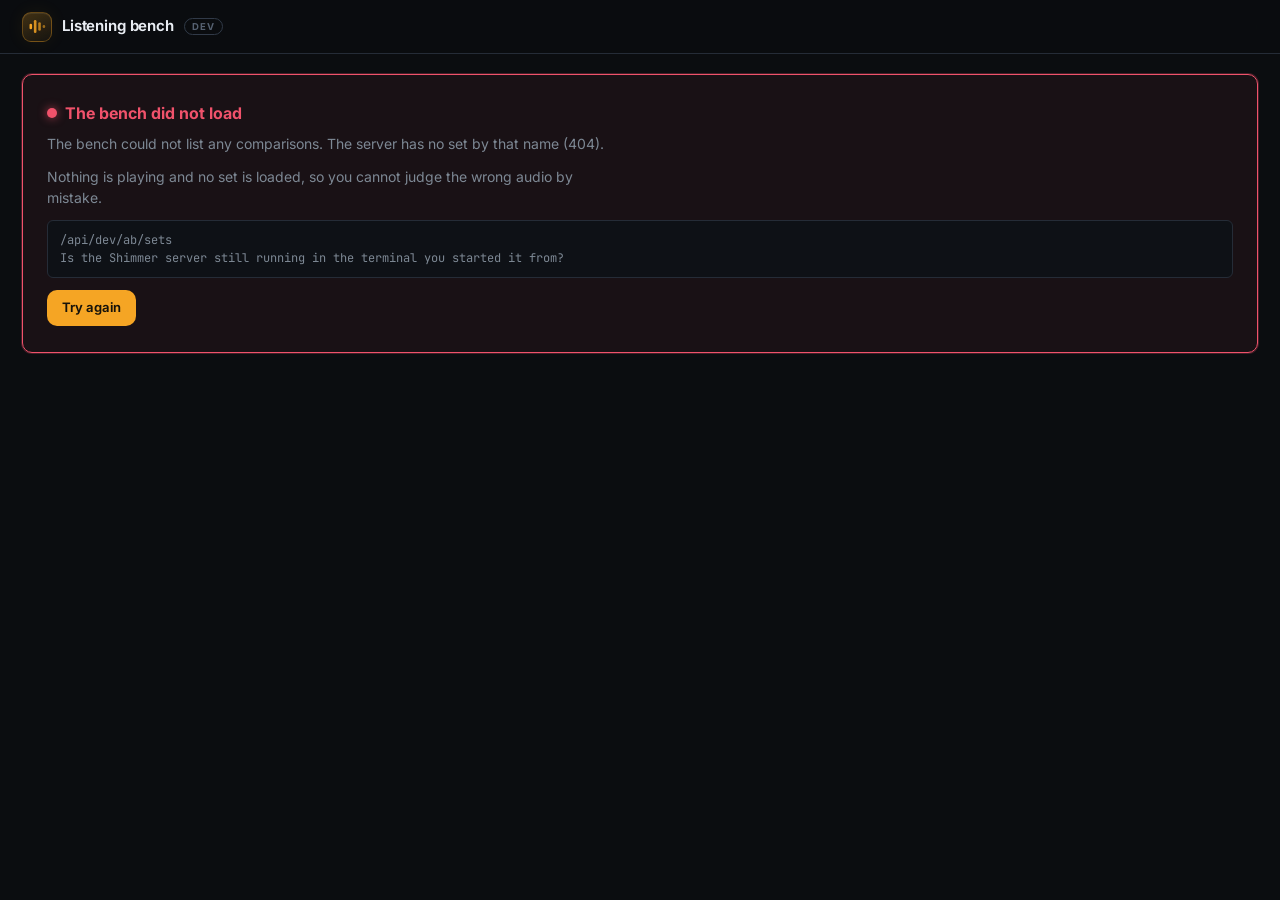
==== static/ab/index.html @ b0ce93f4 "Bench: the group count sits with the pips it counts" ====
<!doctype html>
<html lang="en">
<head>
<meta charset="utf-8">
<meta name="viewport" content="width=device-width, initial-scale=1">
<title>Listening bench · Shimmer</title>
<link rel="preconnect" href="https://fonts.googleapis.com">
<link rel="preconnect" href="https://fonts.gstatic.com" crossorigin>
<link rel="stylesheet"
  href="https://fonts.googleapis.com/css2?family=Inter:wght@400;500;600;700&family=JetBrains+Mono:wght@400;500&display=swap">
<link rel="stylesheet" href="/static/css/tokens.css">
<style>
/* The bench is one instrument, not a page of panels. You look at it rarely —
   most of the time your eyes are shut and you are pressing one key. So the
   two candidates own the screen, the live one is readable from the corner of
   your eye, and everything that is read once is folded away. */

body { background: var(--bg-0); color: var(--fg-1); font-family: var(--font-ui);
       font-size: 14px; line-height: 1.5; }
.shell { max-width: 1600px; margin: 0 auto; padding: 14px 22px 28px; }

/* Two columns from 1120 px: listen on the left, decide on the right. Below
   that width there is no room for a rail and the whole thing stacks, which
   is the layout this page had everywhere before. */
.cols { display: grid; grid-template-columns: minmax(0, 1fr); gap: var(--gap-5); }
@media (min-width: 1120px) {
  .cols { grid-template-columns: minmax(0, 1fr) 402px; gap: 30px;
          align-items: start; }
  .colB { position: sticky; top: 14px; }
}
@media (min-width: 1560px) { .cols { grid-template-columns: minmax(0, 1fr) 440px; } }
.colA, .colB { min-width: 0; }

/* In the rail each block is a surface of its own. Down the single column
   they were separated by rules, which is right when they follow each other
   and wrong when they sit side by side. */
@media (min-width: 1120px) {
  .colB > .abx, .colB > .verdict {
    margin: 0 0 var(--gap-3); padding: var(--gap-4);
    border: 1px solid var(--line); border-top: 1px solid var(--line);
    border-radius: var(--radius); background: var(--bg-1); }
  .colB > details { margin-top: 0; }
}
a { color: var(--cyan); text-decoration: none; }
a:hover { text-decoration: underline; }

/* ── header ─────────────────────────────────────────────────────── */
/* Full bleed: the shell's own padding is cancelled and re-applied inside,
   so the blurred surface reaches both edges instead of floating in a gutter. */
.top { position: sticky; top: 0; z-index: 20;
       display: flex; align-items: center; gap: var(--gap-3);
       height: 54px; margin: -14px -22px var(--gap-4); padding: 0 22px;
       background: color-mix(in srgb, var(--bg-0) 78%, transparent);
       backdrop-filter: blur(14px) saturate(1.3);
       -webkit-backdrop-filter: blur(14px) saturate(1.3);
       border-bottom: 1px solid var(--line); }

.brand { display: flex; align-items: center; gap: 10px; flex: none; }
/* Four bars at unequal heights: the thing the page is for, at 30 px. */
.glyph { display: grid; place-items: center; width: 30px; height: 30px;
         flex: none; border-radius: 9px;
         background: linear-gradient(155deg, rgba(245,165,36,.24),
                                     rgba(245,165,36,.05));
         border: 1px solid rgba(245,165,36,.32);
         box-shadow: inset 0 1px 0 rgba(255,255,255,.07),
                     0 0 18px rgba(245,165,36,.07); }
.glyph svg { display: block; fill: var(--amber); }
.name { font-size: 15px; font-weight: 650; color: var(--fg-0);
        letter-spacing: -.01em; }
/* "dev" is a label about the build, not part of the title. */
.tag { font-size: 9.5px; font-weight: 700; text-transform: uppercase;
       letter-spacing: .12em; color: var(--fg-3); border: 1px solid var(--line-2);
       border-radius: 999px; padding: 3px 7px 2px; line-height: 1; }

/* How far through the bench you are, as a bar and as the number. Counting
   thirty-six pips to answer "how much is left" is not reading. */
.prog { margin-left: auto; display: flex; align-items: center;
        gap: var(--gap-3); flex: none; }
.prog-txt { font-family: var(--font-mono); font-size: 12px; color: var(--fg-2);
            white-space: nowrap; }
.prog-track { width: 140px; height: 6px; border-radius: 999px;
              background: var(--bg-3); border: 1px solid var(--line);
              overflow: hidden; flex: none; }
.prog-track i { display: block; height: 100%; border-radius: 999px;
                background: linear-gradient(90deg, var(--success), #8ef0b0);
                transition: width .35s cubic-bezier(.4, 0, .2, 1); }
@media (max-width: 620px) { .prog-track { display: none; } }
@media (prefers-reduced-motion: reduce) { .prog-track i { transition: none; } }

/* Where you move between comparisons, directly above the comparison. In the
   header it was chrome sitting 1,100 px from the thing it changed. */
.setbar { display: flex; align-items: center; gap: var(--gap-4);
          flex-wrap: wrap; }
/* The pips and their count are one thing, so they sit together and the slack
   falls after them. Growing the pips pushed the count to the right edge,
   under the bench-wide figure in the header — a column of two numbers that
   count different things. */
.setbar .pips { flex: none; gap: 5px; }
.setbar .round-count { margin-right: auto; }

/* prev / picker / next read as one control because they do one job. Bare
   chevrons at 34 px with no border are neither a target nor a hint. */
.seg { display: flex; align-items: stretch; }
.seg > button { border-radius: 0; width: 36px; padding: 0; font-size: 16px;
                line-height: 1; }
.seg > button:first-child { border-radius: var(--radius) 0 0 var(--radius); }
.seg > button:last-child { border-radius: 0 var(--radius) var(--radius) 0; }
.seg > select { border-radius: 0; border-left-color: transparent;
                border-right-color: transparent; min-width: 236px;
                max-width: 300px; }
.seg > select:focus-visible { position: relative; z-index: 1; }
select { background: var(--bg-2); color: var(--fg-0);
         border: 1px solid var(--line-2); border-radius: var(--radius-s);
         padding: 7px 10px; font: inherit; font-size: 13px; max-width: 320px; }


/* ── buttons ────────────────────────────────────────────────────── */
button { display: inline-flex; align-items: center; justify-content: center;
         gap: 7px; padding: 7px 14px; border-radius: var(--radius);
         background: var(--bg-4); border: 1px solid var(--line-2);
         color: var(--fg-0); font: inherit; font-size: 13px; font-weight: 500;
         cursor: pointer; transition: background .12s, border-color .12s; }
button:hover:not(:disabled) { background: #232a35; border-color: #3d4756; }
button:disabled { opacity: .35; cursor: not-allowed; }
button.primary { background: var(--amber); border-color: transparent;
                 color: #17130a; font-weight: 650; }
button.primary:hover:not(:disabled) { filter: brightness(1.08);
  box-shadow: 0 0 0 1px rgba(245,165,36,.35), 0 0 18px rgba(245,165,36,.18); }
button.quiet { background: transparent; border-color: var(--line); color: var(--fg-2); }
button.quiet:hover:not(:disabled) { color: var(--fg-0); border-color: var(--line-2);
                                    background: var(--bg-2); }

/* ── the two candidates: the whole point of the screen ──────────── */
.cand { position: relative; border: 1px solid var(--line);
        background: var(--bg-2); border-radius: var(--radius);
        padding: 18px 16px 14px; text-align: center; cursor: pointer;
        transition: border-color .12s, background .12s, box-shadow .12s;
        user-select: none; }
.cand:hover { border-color: var(--line-2); }
.cand .letter { font-size: clamp(34px, 6vw, 46px); line-height: 1; font-weight: 700;
                color: var(--fg-3); font-family: var(--font-mono);
                transition: color .12s; }
.cand .state { margin-top: 10px; font-size: 11px; letter-spacing: .14em;
               text-transform: uppercase; color: var(--fg-3); font-weight: 600; }
.cand[aria-pressed="true"] { border-color: var(--amber); background: var(--amber-soft);
        box-shadow: 0 0 0 1px rgba(245,165,36,.35), 0 0 26px rgba(245,165,36,.10); }
.cand[aria-pressed="true"] .letter { color: var(--amber); }
.cand[aria-pressed="true"] .state { color: var(--amber); }

/* Swap was a full-width 56 px bar of its own. It is one control among the
   transport's controls, and the cards above it already switch versions. */
.swap { padding: 7px 16px; font-weight: 650; }
.swap kbd { opacity: .55; font-size: 11px; }

/* ── waveform ───────────────────────────────────────────────────── */
.wave { position: relative; margin-top: var(--gap-4); height: 104px;
        background: var(--bg-2); border: 1px solid var(--line);
        border-radius: var(--radius); overflow: hidden; cursor: crosshair; }
.wave canvas { position: absolute; inset: 0; width: 100%; height: 100%;
               display: block; }
.wave .dim { position: absolute; top: 0; bottom: 0; background: rgba(11,13,16,.62);
             pointer-events: none; }
.wave .head { position: absolute; top: 0; bottom: 0; width: 2px;
              background: var(--amber); pointer-events: none;
              box-shadow: 0 0 10px rgba(245,165,36,.6); }
.hint { position: absolute; left: 50%; top: 50%; transform: translate(-50%,-50%);
        color: var(--fg-1); font-size: 11.5px; pointer-events: none;
        background: rgba(11,13,16,.86); border: 1px solid var(--line-2);
        border-radius: 999px; padding: 4px 12px; white-space: nowrap; }

/* ── transport ──────────────────────────────────────────────────── */
.bar { display: flex; align-items: center; gap: var(--gap-3);
       margin-top: var(--gap-3); flex-wrap: wrap; }
.time { font-family: var(--font-mono); font-size: 12.5px; color: var(--fg-2);
        min-width: 92px; }
.spacer { margin-left: auto; }
.diff { border-color: rgba(167,139,250,.4); color: var(--purple); }
.diff[aria-pressed="true"] { background: var(--purple-soft);
        border-color: var(--purple); color: var(--purple);
        box-shadow: 0 0 0 1px rgba(167,139,250,.3); }
label.chk { display: inline-flex; align-items: center; gap: 6px;
            color: var(--fg-2); font-size: 12.5px; cursor: pointer; }

/* ── verdict, inline so you never scroll away mid-listen ────────── */
.verdict { margin-top: var(--gap-4); padding-top: var(--gap-4);
           border-top: 1px solid var(--line); }
.q { font-size: 13px; color: var(--fg-2); margin: 0 0 var(--gap-3); }
.picks { display: grid; gap: var(--gap-2);
         grid-template-columns: repeat(auto-fit, minmax(140px, 1fr)); }
.picks button { padding: 13px 8px; font-size: 13.5px; }
.picks button[aria-pressed="true"] { background: var(--success);
        border-color: transparent; color: #08130c; font-weight: 650; }
textarea { width: 100%; margin-top: var(--gap-3); background: var(--bg-2);
           color: var(--fg-0); border: 1px solid var(--line-2);
           border-radius: var(--radius-s); padding: 10px 12px; font: inherit;
           font-size: 13px; min-height: 60px; resize: vertical; }

/* ── folded away: read once, then noise ─────────────────────────── */
details { margin-top: var(--gap-4); border-top: 1px solid var(--line);
          padding-top: var(--gap-3); }
summary { cursor: pointer; color: var(--fg-2); font-size: 12.5px;
          list-style: none; padding: 3px 0; }
summary::-webkit-details-marker { display: none; }
summary::before { content: '▸ '; color: var(--fg-3); }
details[open] summary::before { content: '▾ '; }
details .body { padding: var(--gap-3) 0 var(--gap-2); color: var(--fg-2);
                font-size: 12.5px; max-width: 66ch; }
table { width: 100%; border-collapse: collapse; margin: var(--gap-2) 0; }
th, td { text-align: left; padding: 6px 8px; border-bottom: 1px solid var(--line);
         font-family: var(--font-mono); font-size: 12px; }
th { color: var(--fg-3); font-family: var(--font-ui); font-weight: 600;
     font-size: 11px; letter-spacing: .06em; text-transform: uppercase; }
kbd { font-family: var(--font-mono); background: var(--bg-3);
      border: 1px solid var(--line-2); border-bottom-width: 2px;
      border-radius: 4px; padding: 1px 6px; font-size: 11px; color: var(--fg-1); }
.ok { color: var(--success); } .warn { color: var(--amber); }
.matched { color: var(--fg-2); font-size: 12.5px; }
/* Naming the versions in a set does not break the blind — the list is
   sorted, so it says what is here and never which letter is which. Without
   it a listener can judge four arms without knowing one of them is the
   master this tool shipped yesterday. */
.roster { margin: 0 0 var(--gap-4); font-size: 12.5px; color: var(--fg-3);
          max-width: 70ch; }
.roster b { color: var(--fg-1); font-weight: 500; }
@media (max-width: 620px) { .picks { grid-template-columns: 1fr; } }
/* ── the stage: two arms or four, one rule ─────────────────────────
   auto-fit collapses the tracks it does not need, so two arms fill the
   row, four sit in a row at 860 px, and the same rule folds them to
   2 x 2 at 390 px where four cards cannot fit side by side. */
.stage { display: grid; gap: var(--gap-3);
         grid-template-columns: repeat(auto-fit, minmax(150px, 1fr)); }
.stage[data-n="3"] .cand, .stage[data-n="4"] .cand { padding: 22px 10px 16px; }
.stage[data-n="4"] .letter { font-size: clamp(30px, 4.6vw, 40px); }

/* The key that plays this card, on the card. The map used to be readable
   only inside a folded panel. */
.cand .cue { position: absolute; top: 8px; left: 8px; opacity: .75; }
.cand[aria-pressed="true"] .cue { color: var(--amber); opacity: 1;
        border-color: rgba(245,165,36,.5); background: rgba(245,165,36,.12); }
.cand:focus-visible { outline: 2px solid var(--cyan); outline-offset: 2px; }

/* One letter, always in the same place, big enough to read from the
   corner of your eye — the whole point is to keep listening. */
.live { display: flex; align-items: baseline; gap: var(--gap-3);
        margin-top: var(--gap-3); padding: 10px 14px;
        border: 1px solid rgba(245,165,36,.35); background: var(--amber-soft);
        border-radius: var(--radius); }
.live .val { font-family: var(--font-mono); font-size: 26px; line-height: 1;
             font-weight: 700; color: var(--amber); min-width: 24px; }
.live .lbl { font-size: 12px; letter-spacing: .12em; text-transform: uppercase;
             font-weight: 600; color: var(--amber); }
.live.diffmode { border-color: rgba(167,139,250,.4);
                 background: var(--purple-soft); }
.live.diffmode .val, .live.diffmode .lbl { color: var(--purple); }

button kbd { opacity: .55; font-size: 11px; }

/* ── states that are not a comparison ─────────────────────────────── */
.panel { margin-top: var(--gap-5); padding: 26px 24px;
         border: 1px solid var(--line); background: var(--bg-2);
         border-radius: var(--radius); }
.panel h2 { margin: 0 0 var(--gap-2); font-size: 16px; color: var(--fg-0); }
.panel p { margin: 0 0 var(--gap-3); max-width: 62ch; color: var(--fg-2); }
.panel code { font-family: var(--font-mono); font-size: 12.5px; color: var(--cyan); }
.cmd { display: block; margin: 0 0 var(--gap-3); padding: 12px 14px;
       background: var(--bg-1); border: 1px solid var(--line);
       border-radius: var(--radius-s); overflow-x: auto; white-space: pre; }
.acts { display: flex; gap: var(--gap-2); flex-wrap: wrap; }
.mono { font-family: var(--font-mono); color: var(--fg-1); }

/* A failed load must not be mistakable for a working one: red edge, red
   dot, and the page below it is gone rather than stale. */
.failure { border-color: var(--danger); background: rgba(240,82,107,.06);
           box-shadow: 0 0 0 1px rgba(240,82,107,.25); }
.failure h2 { color: var(--danger); }
.failhead { display: flex; align-items: center; gap: var(--gap-2);
            margin-bottom: var(--gap-2); }
.failhead h2 { margin: 0; }
.failhead .dot { flex: none; width: 10px; height: 10px; border-radius: 50%;
                 background: var(--danger);
                 box-shadow: 0 0 10px rgba(240,82,107,.7); }
.failure pre { margin: 0 0 var(--gap-3); padding: 10px 12px;
               background: var(--bg-1); border: 1px solid var(--line);
               border-radius: var(--radius-s); color: var(--fg-2);
               font-family: var(--font-mono); font-size: 12px;
               white-space: pre-wrap; word-break: break-word; }
.loading { color: var(--fg-2); }

/* ── recovered from builder 1 ─────────────────────────────── */
.round { margin: 0 0 var(--gap-4); }

.round-top { display: flex; align-items: center; gap: var(--gap-3);
             flex-wrap: wrap; }
/* Label first, then the sentence that explains it — the house rule for
   every control on every screen in this project. */
.groupline { margin: 0 0 var(--gap-3); font-size: 13px; color: var(--fg-2);
             max-width: 70ch; }
.groupline b { color: var(--fg-0); font-weight: 600; }
.groupline b::after { content: ' · '; color: var(--fg-3); font-weight: 400; }
.round-group { color: var(--fg-0); font-weight: 600; font-size: 13.5px; }
.round-what { color: var(--fg-3); font-size: 12.5px; }
.round-count { font-family: var(--font-mono); font-size: 12.5px;
               color: var(--fg-2); white-space: nowrap; }

/* One pip per set in the group: the count above says how many, these say
   which ones, and clicking is the fastest way back to a set. */
.pips { display: flex; flex-wrap: wrap; gap: 4px; flex: none; }
.pip { width: 26px; height: 26px; padding: 0; border-radius: var(--radius-s);
       font-family: var(--font-mono); font-size: 11.5px; font-weight: 500;
       background: var(--bg-2); border: 1px solid var(--line); color: var(--fg-3); }
.pip:hover:not(:disabled) { background: var(--bg-3); border-color: var(--line-2); }
.pip[data-judged="true"] { background: rgba(74,222,128,.12);
                           border-color: rgba(74,222,128,.40); color: var(--success); }
.pip[aria-current="true"] { border-color: var(--amber); color: var(--amber);
                            box-shadow: 0 0 0 1px rgba(245,165,36,.35); }

.advice { display: flex; align-items: center; gap: var(--gap-2);
          flex-wrap: wrap; margin: var(--gap-3) 0 0; font-size: 12.5px;
          color: var(--success); }
button.tiny { padding: 3px 9px; font-size: 12px; }

/* The panel lives inside the strip, so it must not inherit the page's
   "folded away at the bottom" rule. */
.round details { margin-top: var(--gap-3); border-top: 0; padding-top: 0; }
.sofar { overflow-x: auto; }          /* the table is wider than a phone */
.sofar table { min-width: 460px; }
.sofar td.lab { color: var(--fg-0); }
.sofar td.when { color: var(--fg-3); }
.sofar td.note { font-family: var(--font-ui); color: var(--fg-2); }
.sofar label.chk { margin-bottom: var(--gap-2); display: inline-flex; }

select#sets { max-width: 360px; }
@media (max-width: 620px) {
  .seg { flex: 1 1 100%; }
  .seg > select { flex: 1 1 auto; min-width: 0; max-width: none; }
  .setbar .pips { flex: 1 1 100%; }
}

/* ── recovered from builder 3 ─────────────────────────────── */
.abx { margin-top: 0; padding-top: var(--gap-4);
       border-top: 1px solid var(--line); }
.abx h2 { font-size: 14px; color: var(--fg-0); margin: 0; font-weight: 650; }
.abx h2 .abx-sub { font-family: var(--font-mono); font-size: 11px;
        color: var(--fg-3); font-weight: 500; margin-left: 8px;
        letter-spacing: .08em; }
.abx-why { color: var(--fg-2); font-size: 12.5px; margin: 4px 0 0;
           max-width: 62ch; }
.abx-head { display: flex; gap: var(--gap-4); align-items: flex-start;
            flex-wrap: wrap; }
.abx-setup { display: flex; align-items: center; gap: var(--gap-3);
             margin-left: auto; flex-wrap: wrap; }
.abx-setup select { padding: 5px 8px; font-size: 12px; }
.abx-setup input[type=number] { width: 58px; background: var(--bg-2);
        color: var(--fg-0); border: 1px solid var(--line-2);
        border-radius: var(--radius-s); padding: 5px 8px; font: inherit;
        font-size: 12px; font-family: var(--font-mono); }
.abx-vs { color: var(--fg-3); font-size: 12px; margin: 0 2px; }

.abx-prog { display: flex; align-items: center; gap: var(--gap-3);
            margin-top: var(--gap-4); flex-wrap: wrap; }
.abx-prog #abxCount { font-family: var(--font-mono); font-size: 12.5px;
                      color: var(--fg-1); min-width: 108px; }
.abx-dots { display: flex; gap: 4px; flex-wrap: wrap; margin-right: auto; }
.abx-dots i { width: 9px; height: 9px; border-radius: 50%;
              background: var(--bg-4); border: 1px solid var(--line-2);
              display: block; }
.abx-dots i.done { background: var(--fg-3); border-color: transparent; }
.abx-dots i.now { background: var(--amber); border-color: transparent;
                  box-shadow: 0 0 8px rgba(245,165,36,.5); }

/* Three ways to listen. X reads as its own thing so you never lose track
   of which one is the unknown. */
.abx-switch { display: grid; grid-template-columns: 1fr 1fr 1fr;
              gap: var(--gap-2); margin-top: var(--gap-3); }
.abx-switch button { padding: 15px 8px; font-size: 15px; font-weight: 650;
                     font-family: var(--font-mono); }
.abx-switch button kbd { margin-left: 8px; opacity: .5; font-weight: 400; }
.abx-switch button[aria-pressed="true"] { border-color: var(--amber);
        background: var(--amber-soft); color: var(--amber);
        box-shadow: 0 0 0 1px rgba(245,165,36,.35); }
.abx-switch button.isx { border-color: rgba(56,189,248,.4); color: var(--cyan); }
.abx-switch button.isx[aria-pressed="true"] { border-color: var(--cyan);
        background: rgba(56,189,248,.12); color: var(--cyan);
        box-shadow: 0 0 0 1px rgba(56,189,248,.35); }

.abx-ask { font-size: 13px; color: var(--fg-2); margin: var(--gap-4) 0 var(--gap-2); }
.abx-answer { display: grid; grid-template-columns: 1fr 1fr; gap: var(--gap-2); }
.abx-answer button { padding: 13px 8px; font-size: 13.5px; }
.abx-answer button kbd { margin-left: 8px; opacity: .5; }

.abx-score { font-family: var(--font-mono); font-size: 15px; color: var(--fg-0);
             margin: var(--gap-4) 0 6px; }
.abx-score.pass { color: var(--success); }
.abx-score.fail { color: var(--amber); }
.abx-plain { color: var(--fg-1); font-size: 13px; margin: 0 0 var(--gap-2);
             max-width: 62ch; }
.abx-seq { font-family: var(--font-mono); font-size: 11.5px; color: var(--fg-3);
           margin: 0 0 var(--gap-3); word-break: break-all; }
.abx-seq b { color: var(--success); font-weight: 500; }
.abx-seq s { color: var(--danger); text-decoration: none; }
.abx-flag { color: var(--fg-2); font-size: 12.5px; margin: var(--gap-3) 0 0;
            max-width: 62ch; border-left: 2px solid var(--amber);
            padding-left: 10px; }

@media (max-width: 620px) {
  .abx-setup { margin-left: 0; }
  .abx-switch { grid-template-columns: 1fr 1fr; }
  .abx-switch button.isx { grid-column: 1 / -1; }
  .abx-answer { grid-template-columns: 1fr; }
}
</style>
</head>
<body>
<div class="shell">

  <header class="top">
    <div class="brand">
      <span class="glyph" aria-hidden="true"><svg viewBox="0 0 20 20"
        width="19" height="19"><rect x="1.6" y="7" width="2.7" height="6"
        rx="1.35"/><rect x="6.2" y="3.2" width="2.7" height="13.6" rx="1.35"
        opacity=".85"/><rect x="10.8" y="5.6" width="2.7" height="8.8"
        rx="1.35" opacity=".7"/><rect x="15.4" y="8.4" width="2.7" height="3.2"
        rx="1.35" opacity=".55"/></svg></span>
      <span class="name">Listening bench</span>
      <span class="tag">dev</span>
    </div>
    <div class="prog" id="prog" hidden>
      <span class="prog-txt" id="benchcount"></span>
      <span class="prog-track"><i id="progfill" style="width:0"></i></span>
    </div>
  </header>
<div class="round" id="round" hidden>
    <div class="setbar">
      <div class="seg">
        <button id="prev" class="quiet" title="Previous comparison (left arrow)"
                aria-label="Previous comparison">‹</button>
        <select id="sets" aria-label="Comparison"><option>loading…</option></select>
        <button id="next" class="quiet" title="Next comparison (right arrow)"
                aria-label="Next comparison">›</button>
      </div>
      <div class="pips" id="pips"></div>
      <span class="round-count" id="roundcount"></span>
    </div>
    <p class="advice" id="advice" hidden></p>
    <details class="sofar" id="sofar">
      <summary>Round so far</summary>
      <div class="body">
        <p class="matched" id="sofarline">…</p>
        <label class="chk"><input type="checkbox" id="sofarreveal">
          show which version each pick was</label>
        <div id="sofartable"></div>
      </div>
    </details>
  </div>

<div id="empty" class="panel" hidden>
    <h2>No comparisons built yet</h2>
    <p>The bench plays two or more versions of the same 30 seconds at a
       matched level. There are none on this machine yet.</p>
    <p>Build them by running this in the Shimmer folder:</p>
    <code class="cmd">.venv\Scripts\python.exe scripts\make_bench_set.py all</code>
    <p>It writes one folder per comparison into
       <code>listening-test\ab</code> and takes a few minutes. Then reload
       this page.</p>
    <div class="acts"><button class="primary" id="emptyreload">Reload</button></div>
  </div>

  <div id="loading" class="panel loading" hidden>
    <p>Loading <span id="loadingid" class="mono"></span><span
      id="loadingsize"></span></p>
  </div>

  <div id="failure" class="panel failure" hidden>
    <div class="failhead"><span class="dot"></span>
      <h2 id="failtitle">This set did not load</h2></div>
    <p id="failwhy"></p>
    <p>Nothing is playing and no set is loaded, so you cannot judge the wrong
       audio by mistake.</p>
    <pre id="faildetail" hidden></pre>
    <div class="acts">
      <button class="primary" id="failretry">Try again</button>
      <button class="quiet" id="failskip">Next set ›</button>
    </div>
  </div>

  <main id="main" hidden>
   <div class="cols">
    <section class="colA">
    <h1 id="title" style="font-size:19px;color:var(--fg-0);margin:0 0 4px">…</h1>
    <p class="groupline" id="groupline" hidden><b id="roundgroup"></b><span
       id="roundwhat"></span></p>
    <p id="note" style="color:var(--fg-2);font-size:13px;margin:0 0 var(--gap-2);max-width:70ch"></p>
    <p id="roster" class="roster" hidden></p>

    <div class="stage" id="stage"></div>
    <div class="live" id="live" aria-live="polite">
      <span class="val" id="livearm">–</span>
      <span class="lbl" id="livewhat">nothing is playing</span>
    </div>
    <div class="wave" id="wave">
      <canvas id="cv"></canvas>
      <div class="dim" id="dimL" hidden></div>
      <div class="dim" id="dimR" hidden></div>
      <div class="head" id="head" style="left:0"></div>
      <div class="hint" id="hint">drag to loop a phrase</div>
    </div>

    <div class="bar">
      <button class="primary" id="play" style="min-width:116px">▶ Play <kbd>space</kbd></button>
      <button class="primary swap" id="swap">Swap ⇄ <kbd>S</kbd></button>
      <span class="time" id="clock">0:00 / 0:00</span>
      <button class="quiet" id="whole" hidden>Whole excerpt</button>
      <span class="spacer"></span>
      <label class="chk"><input type="checkbox" id="auto">
        <span id="autolabel">auto-swap</span></label>
      <select id="every" style="padding:5px 8px;font-size:12px">
        <option value="2">2s</option><option value="3" selected>3s</option>
        <option value="5">5s</option><option value="0">per loop</option>
      </select>
      <button class="diff" id="diffbtn" aria-pressed="false" hidden>Difference <kbd>D</kbd></button>
    </div>
    <p id="diffwhat" class="matched" style="margin:var(--gap-2) 0 0;max-width:70ch" hidden></p>
    </section>

    <aside class="colB">
<section class="abx" id="abx">
      <div class="abx-head">
        <div>
          <h2>Listening check <span class="abx-sub">ABX</span></h2>
          <p class="abx-why" id="abxWhy">X is secretly one of the two.
          Say which one it matches, several times over. Getting it right often
          enough is good evidence the two really do sound different — the
          bar is a score that guessing would match or beat at most 1 time
          in 20.
          Until then a preference is a guess.</p>
        </div>
        <div class="abx-setup" id="abxSetup">
          <label class="chk" id="abxPair" hidden>pair
            <select id="abxA"></select><span class="abx-vs">vs</span>
            <select id="abxB"></select></label>
          <label class="chk">trials <input type="number" id="abxN" min="5"
            max="50" step="1" value="12"></label>
          <button class="primary" id="abxStart">Start check</button>
        </div>
      </div>

      <div id="abxRun" hidden>
        <div class="abx-prog">
          <span id="abxCount">Trial 1 of 12</span>
          <div class="abx-dots" id="abxDots"></div>
          <button class="quiet" id="abxStop">Stop</button>
        </div>
        <div class="abx-switch" id="abxSwitch">
          <button data-listen="0" aria-pressed="false">A <kbd>1</kbd></button>
          <button data-listen="1" aria-pressed="false">B <kbd>2</kbd></button>
          <button data-listen="x" class="isx" aria-pressed="false">X <kbd>X</kbd></button>
        </div>
        <p class="abx-ask">Which one is X?</p>
        <div class="abx-answer">
          <button data-ans="0">X is A <kbd>⇧1</kbd></button>
          <button data-ans="1">X is B <kbd>⇧2</kbd></button>
        </div>
      </div>

      <div id="abxResult" hidden>
        <p class="abx-flag" id="abxRepeat" hidden></p>
        <p class="abx-score" id="abxScore"></p>
        <p class="abx-plain" id="abxPlain"></p>
        <p class="abx-seq" id="abxSeq"></p>
        <button class="quiet" id="abxAgain">Run it again</button>
      </div>

      <p class="abx-flag" id="abxFlag">No listening check yet. A preference
      saved now is recorded as a coin flip, not as evidence.</p>
    </section>

    <div class="verdict">
      <p class="q" id="q">Which sounded better?</p>
      <div class="picks" id="picks"></div>
      <textarea id="notes" placeholder="What did you hear? (optional)"></textarea>
      <div class="bar" style="margin-top:var(--gap-3)">
        <button class="primary" id="save">Save verdict</button>
        <button class="quiet" id="revealbtn">Reveal</button>
        <span id="saved" class="ok" style="font-size:12.5px"></span>
        <span class="spacer"></span>
        <span class="matched" id="answer"></span>
      </div>
    </div>

    <details>
      <summary id="fairsum">Level match</summary>
      <div class="body">
        <p id="fairblind" hidden></p>
        <table id="fair" hidden><thead><tr><th>Arm</th><th>Own loudness</th>
          <th>Gain applied</th><th>Playing at</th></tr></thead><tbody></tbody></table>
        <p>The versions are matched to the quietest of them, so none is
        turned up and none clips. The louder file usually wins an unmatched
        comparison — that is how this project got its first wrong answer.</p>
        <p id="liftnote" hidden></p>
      </div>
    </details>

    <details>
      <summary>Keys</summary>
      <div class="body" id="keysbody">
        <p><kbd>space</kbd> play · <span id="keynums"></span> · <span id="keyswap"><kbd>S</kbd> next version</span> ·
           <span id="keydiff" hidden><kbd>D</kbd> difference · </span>
           <kbd>L</kbd> loop four seconds from here ·
           <kbd>0</kbd> back to loop start ·
           <kbd>←</kbd> <kbd>→</kbd> previous / next comparison</p>
        <p style="margin-top:6px">During a listening check:
           <kbd>X</kbd> hear the unknown one, the version's own number to hear
           it, and <kbd>⇧</kbd> with that number to answer.</p>
        <p id="diffhelp" style="margin-top:10px" hidden></p>
      </div>
    </details>
    </aside>
   </div>
  </main>
</div>

<script>
const $ = id => document.getElementById(id);
const esc = s => String(s == null ? '' : s).replace(/[&<>"']/g,
  c => ({'&':'&amp;','<':'&lt;','>':'&gt;','"':'&quot;',"'":'&#39;'}[c]));
// Playback is scheduled 50 ms ahead, so pos() is briefly negative and the
// clock read -1:-1 until the start time arrived.
const fmt = s => { const t = Math.max(0, s || 0);
  return Math.floor(t/60) + ':' + String(Math.floor(t%60)).padStart(2,'0'); };

let ctx, cur = null, buffers = [], gains = [], sources = [];
let revealed = false;      // a failed reveal must not count as one
let revealedArms = null;   // the per-arm rows, once the answer key brings them
let ids = [], idx = 0, active = 0, playing = false, startedAt = 0, startOffset = 0;
let loopA = 0, loopB = 0, autoTimer = null, switches = 0, listened = 0, picked = '';


let loadGen = 0;

async function loadSet(id) {
  const gen = ++loadGen;          // only the newest load may touch the page
  beginLoad(id);
  const got = await api('set/' + encodeURIComponent(id));
  if (gen !== loadGen) return;    // a newer set was asked for; drop this one
  ctx = ctx || new (window.AudioContext || window.webkitAudioContext)();

  const files = got.arms.map(a => a.file);
  if (got.residual) files.push(got.residual.file);
  sayLoadSize(files, got.seconds, got.sr);
  const decoded = await loadBuffers(id, files);
  if (gen !== loadGen) return;    // and again after the slow part
  // Only now: everything that reads `cur` assumes a matching buffer exists.
  cur = got;
  buffers = decoded;

  endLoad();
  // The strip above already names the comparison. Repeating the round
  // prefix here gave the same group two different names on one screen.
  $('title').textContent = songOf({title: cur.title, id: cur.id});
  $('note').textContent = cur.note || '';
  const roster = Array.isArray(cur.roster) ? cur.roster : [];
  $('roster').hidden = !roster.length;
  if (roster.length) {
    $('roster').innerHTML = 'This set holds, in random order: ' +
      roster.map(r => '<b>' + esc(r) + '</b>').join(' &nbsp;·&nbsp; ');
  }
  $('diffbtn').hidden = !cur.residual;
  // "Difference" means two different things depending on the set, and calling
  // both of them the same is how a listener ends up hearing the whole song
  // and wondering what is broken.
  $('diffwhat').hidden = !cur.residual;
  $('liftnote').hidden = true;
  // Twenty of the thirty-six sets have no difference signal. Advertising the
  // key on those sets promises something that does nothing.
  $('keydiff').hidden = !cur.residual;
  // This paragraph used to state, on every set, what "Difference" is — on
  // sets that have no difference signal at all, and in flat contradiction of
  // the per-set text a few lines above it on the ones whose signal is a tone
  // change rather than a removal.
  const dh = $('diffhelp');
  dh.hidden = !cur.residual;
  if (cur.residual) {
    dh.innerHTML = '<strong class="warn">' +
      esc(cur.residual.kind_disagrees ? 'Difference'
                                      : (cur.residual.label || 'Difference')) +
      '</strong> ' + (cur.residual.kind_disagrees
        ? 'is the two versions subtracted from each other. This set cannot ' +
          'say whether that is material taken out or a change of tone, so ' +
          'treat it as a clue and judge by swapping.'
        : cur.residual.kind === 'eq'
          ? 'is the whole song through the difference between the two tone ' +
            'curves. Nothing was taken out, so judge how big the change is ' +
            'by swapping, not by how loud this sounds.'
          : 'is what one version has and the other does not. It tells you ' +
            'whether the thing taken out was noise or music. It <em>cannot' +
            '</em> tell you whether too much was taken: removed air sounds ' +
            'like <em>shhh</em> on its own and never like music, so a track ' +
            'can lose real openness while the removed part still sounds ' +
            'like nothing. Judge how much by swapping.');
  }
  $('keyswap').textContent = '';
  $('keyswap').append(Object.assign(document.createElement('kbd'), {textContent: 'S'}),
    cur.arms.length > 2 ? ' next version' : ' swap the two');
  $('keynums').textContent = cur.arms.length > 2
    ? '1…' + cur.arms.length + ' hear that version'
    : '1 or 2 hear that version';
  $('autolabel').textContent =
    cur.arms.length > 2 ? 'cycle versions every' : 'auto-swap every';
  if (cur.residual) {
    // The difference signal is not one of the matched versions: it is lifted
    // so it can be heard at all. Saying so where the matching is explained
    // stops "nothing is turned up" from reading as a claim about it too.
    $('liftnote').hidden = false;
    $('liftnote').textContent =
      'The difference signal is not one of the versions. It is quiet, so it ' +
      'is lifted ' + (cur.residual.fixed_lift_db || cur.residual.gain_db) +
      ' dB to be audible — by the same fixed amount on every set, so a bigger ' +
      'difference still sounds bigger.';
    // When the set's own check says the label does not match the signal,
    // do not put the disputed word on the control.
    $('diffbtn').innerHTML =
      esc(cur.residual.kind_disagrees ? 'Difference'
                                      : (cur.residual.label || 'Difference')) +
      ' <kbd>D</kbd>';
    // When the set's own measurement says the label does not fit the signal,
    // printing the label's explanation as well leaves three claims on screen,
    // two of them false for this signal. Say the measurement instead.
    $('diffwhat').innerHTML = esc(cur.residual.kind_disagrees
      ? 'This set cannot say which of the two this signal is. What one ' +
        'version has and the other does not, and a change of tone applied ' +
        'to everything, sound quite different — and the measurement below ' +
        'does not match the kind this set claims.'
      : (cur.residual.explain || '')) +
      ` <span style="color:var(--fg-3)">This signal is ` +
      `${Math.round(cur.residual.song_correlation * 100)}% alike to the music ` +
      `itself: something removed is hardly alike at all, a tone change is very ` +
      `alike.</span>` +
      (cur.residual.kind_disagrees
        ? ' <span class="warn">— this set is labelled wrongly; the signal ' +
          'does not match the kind it claims.</span>' : '');
  }


  picked = '';
  $('picks').innerHTML = cur.arms.map(a =>
    `<button aria-pressed="false" data-p="${a.letter}">${a.letter} was better</button>`)
    .join('') + '<button aria-pressed="false" data-p="tie">No preference</button>';
  $('picks').querySelectorAll('button').forEach(b => b.onclick = () => {
    picked = b.dataset.p;
    $('picks').querySelectorAll('button').forEach(x =>
      x.setAttribute('aria-pressed', x === b));
    sayPickCover();
  });
  $('notes').value = ''; $('saved').textContent = ''; $('answer').textContent = '';
  revealed = false; revealedArms = null;

  paintFair();

  loopA = 0; loopB = cur.seconds; switches = 0; listened = 0;
  active = 0; startOffset = 0;
  // beginLoad sets the picker optimistically, for responsiveness, but a load
  // that is later abandoned leaves it naming a set that never finished. Only
  // the load that actually reaches here may say which set you are on.
  idx = Math.max(0, ids.indexOf(id));
  if (ids.indexOf(id) >= 0) $('sets').value = id;
  renderArms(); drawWave(); paint(); abxReset();
}

/* Everything the fairness claim rests on, and nothing that says which arm is
   which. The per-arm rows are a fingerprint: the set note tells you the
   service master is the louder one, so a column of "own loudness" beside the
   letters hands over the answer. They appear once you have revealed. */
function paintFair() {
  if (!cur) return;
  // The per-arm numbers are not in the manifest any more — they arrive with
  // the answer key, and only once you have asked for it.
  const f = cur.fair || {arms: (cur.arms || []).length,
                         matched_lufs: cur.matched_lufs,
                         max_attenuation_db: 0, turned_up: 0};
  const rows = revealedArms;
  const up = f.turned_up || 0;
  $('fairsum').innerHTML = `Level match — all ${f.arms} at ` +
    `${(+f.matched_lufs).toFixed(1)} LUFS <span class="ok">✓</span>`;
  $('fair').hidden = !rows;
  $('fairblind').hidden = !!rows;
  if (rows) {
    $('fair').querySelector('tbody').innerHTML = rows.map(a =>
      `<tr><td>${esc(a.letter)}</td><td>${(+a.lufs_before).toFixed(1)}</td>` +
      `<td>${a.gain_db > 0 ? '+' : ''}${(+a.gain_db).toFixed(1)} dB</td>` +
      `<td>${(+f.matched_lufs).toFixed(1)} LUFS</td></tr>`).join('');
  } else {
    $('fairblind').innerHTML =
      `Every version plays at <b>${(+f.matched_lufs).toFixed(1)} LUFS</b>, the ` +
      `loudness of the quietest one. ` +
      (up ? `<span class="warn">${up} was turned up.</span> `
          : `None was turned up — the largest change is ` +
            `<b>${(+f.max_attenuation_db).toFixed(1)} dB</b> of attenuation. `) +
      `Which version needed which change is not shown yet: how loud a version ` +
      `started is often enough to recognise it, and this set is blind. ` +
      `Reveal shows the row for each one.`;
  }
}

/* The waveform is the only way to aim a loop at a chorus rather than at a
   number of seconds. Peaks per column from the first arm; the arms differ by
   a couple of dB, so one envelope describes both. */
function drawWave() {
  const cv = $('cv'), b = buffers[0];
  if (!b) return;                  // resizing mid-load used to throw here
  const w = cv.clientWidth || 800, h = cv.clientHeight || 92, dpr = devicePixelRatio || 1;
  cv.width = w * dpr; cv.height = h * dpr;
  const g = cv.getContext('2d'); g.scale(dpr, dpr);
  g.clearRect(0, 0, w, h);
  const data = b.getChannelData(0), step = Math.floor(data.length / w) || 1;
  // Peaks alone render a loud master as a solid block, which gives you
  // nothing to aim a loop at. Drawing the RMS body over the peak envelope
  // brings the arrangement back: choruses read as a thicker core.
  const peaks = new Float32Array(w), rms = new Float32Array(w);
  for (let x = 0; x < w; x++) {
    let pk = 0, sum = 0, n = 0;
    for (let i = x * step, e = Math.min(i + step, data.length); i < e; i += 4) {
      const v = Math.abs(data[i]);
      if (v > pk) pk = v;
      sum += v * v; n++;
    }
    peaks[x] = pk; rms[x] = n ? Math.sqrt(sum / n) : 0;
  }
  const H = h - 10;
  g.fillStyle = 'rgba(56,189,248,.22)';
  for (let x = 0; x < w; x++) {
    const bh = Math.max(1, peaks[x] * H);
    g.fillRect(x, (h - bh) / 2, 1, bh);
  }
  g.fillStyle = 'rgba(56,189,248,.85)';
  for (let x = 0; x < w; x++) {
    const bh = Math.max(1, rms[x] * H * 1.6);
    g.fillRect(x, (h - bh) / 2, 1, bh);
  }
}

function build() {
  sources.forEach(s => { try { s.stop(); } catch (e) {} });
  sources = []; gains = [];
  const t = ctx.currentTime + 0.05;
  buffers.forEach((b, i) => {
    const s = ctx.createBufferSource(), g = ctx.createGain();
    s.buffer = b; s.loop = true; s.loopStart = loopA; s.loopEnd = loopB;
    g.gain.value = (i === active) ? 1 : 0;
    s.connect(g).connect(ctx.destination);
    s.start(t, Math.min(Math.max(startOffset, loopA), loopB - 0.01));
    sources.push(s); gains.push(g);
  });
  abxAttach(t);
  startedAt = t;
}

function select(i) {
  if (i === active) return;
  // Switches made inside a listening check belong to the check, not to the
  // comparison, and counting them made the saved figure meaningless.
  if (!abxRunning()) switches++;
  active = i;
  const t = ctx ? ctx.currentTime : 0;
  gains.forEach((g, j) => {
    g.gain.cancelScheduledValues(t);
    g.gain.setValueAtTime(g.gain.value, t);
    // 15 ms: too short to hear as a fade, long enough not to click.
    g.gain.linearRampToValueAtTime(j === i ? 1 : 0, t + 0.015);
  });
  paint();
}

function play() { if (!cur || !buffers.length) return;
                  ctx.resume(); build(); playing = true;
                  $('play').innerHTML = '❚❚ Pause <kbd>space</kbd>'; }
function stop() {
  if (playing && ctx) startOffset = pos();
  sources.forEach(s => { try { s.stop(); } catch (e) {} });
  sources = []; playing = false;
  if ($('play')) $('play').innerHTML = '▶ Play <kbd>space</kbd>';
}
function pos() {
  if (!playing || !ctx) return startOffset;
  const span = Math.max(loopB - loopA, 0.01);
  const from = Math.min(Math.max(startOffset, loopA), loopB);
  return loopA + ((from - loopA) + (ctx.currentTime - startedAt)) % span;
}

function paint() {
  if (!cur) return;
  const p = pos();
  $('head').style.left = (100 * p / cur.seconds) + '%';
  $('clock').textContent = fmt(p) + ' / ' + fmt(cur.seconds);
  const looped = loopA > 0 || loopB < cur.seconds;
  $('whole').hidden = !looped; $('hint').hidden = looped || playing;
  $('dimL').hidden = $('dimR').hidden = !looped;
  if (looped) {
    $('dimL').style.left = '0'; $('dimL').style.width = (100*loopA/cur.seconds)+'%';
    $('dimR').style.left = (100*loopB/cur.seconds)+'%'; $('dimR').style.right = '0';
    $('dimR').style.width = 'auto';
  }
  const onDiff = cur.residual && active === cur.arms.length;
  $('diffbtn').setAttribute('aria-pressed', !!onDiff);
  paintArms();
  abxPaint();
}

$('play').onclick = () => playing ? (stop(), paint()) : play();
$('swap').onclick = () => !abxRunning() && cur &&
  select(active >= cur.arms.length ? 0
                                        : (active + 1) % cur.arms.length);
$('diffbtn').onclick = () => { if (abxRunning()) return;   // derived from the
  select(active === cur.arms.length ? 0 : cur.arms.length); }; // pair on trial
$('whole').onclick = () => { loopA = 0; loopB = cur.seconds;
  sources.forEach(s => { s.loopStart = loopA; s.loopEnd = loopB; }); paint(); };
$('sets').onchange = () => open_($('sets').value);
$('prev').onclick = () => ids.length && open_(ids[(idx - 1 + ids.length) % ids.length]);
$('next').onclick = () => ids.length && open_(ids[(idx + 1) % ids.length]);

let from = null;
$('wave').addEventListener('mousedown', e => {
  const r = $('wave').getBoundingClientRect();
  from = (e.clientX - r.left) / r.width * cur.seconds;
});
addEventListener('mouseup', e => {
  if (from == null || !cur) return;
  const r = $('wave').getBoundingClientRect();
  const to = Math.max(0, Math.min(cur.seconds,
    (e.clientX - r.left) / r.width * cur.seconds));
  if (Math.abs(to - from) > 0.35) {
    loopA = Math.min(from, to); loopB = Math.max(from, to); startOffset = loopA;
  } else { startOffset = to; }
  from = null;
  if (playing) play(); else paint();
  arm();
});

$('auto').onchange = arm; $('every').onchange = arm;
function arm() {
  clearInterval(autoTimer); autoTimer = null;
  if (!$('auto').checked || !cur) return;
  const s = +$('every').value;
  autoTimer = setInterval(() => {
    // Never during a listening check: the timer would pull you off X
    // mid-trial, and the answer you then give is about the wrong audio.
    if (playing && !abxRunning()) $('swap').click();
  }, (s > 0 ? s : Math.max(loopB - loopA, 1)) * 1000);
}

/* True while a listening check is in progress. Anything that moves the
   listener between arms on its own has to stand down for the duration. */
function abxRunning() {
  return typeof abx === 'object' && abx && abx.started && !abx.done;
}

let saving = false;
$('save').onclick = async () => {
  if (saving) return;              // two quick clicks wrote it twice
  if (!picked) { $('saved').textContent = 'pick one first'; return; }
  saving = true;
  $('save').disabled = true;
  $('saved').textContent = '';
  try {
    await api('score/' + encodeURIComponent(cur.id), {
      method: 'POST', headers: {'Content-Type': 'application/json'},
      body: JSON.stringify({preferred: picked, confidence: 'n/a',
        note: $('notes').value, switches, seconds: listened,
        abx: abxPayload(),
        revealed_first: revealed})});
  } catch (err) {
    saving = false; $('save').disabled = false;
    // A verdict is a minute of careful listening. Losing one silently is
    // worse than losing it loudly: you walk away believing it was recorded.
    const why = String(err.why || err.message || 'the server refused it')
                  .replace(/[.\s]+$/, '');
    $('saved').innerHTML = '<span class="warn">Not saved — ' + esc(why) +
      '. Your pick and note are still here; try again.</span>';
    return;
  }
  const abandoned = abxRunning();
  if (abandoned) abxStopRun();     // stop it before the save, not after: the
                                   // panel used to stay live at "Trial 2 of 8"
                                   // beside a line saying it counted for
                                   // nothing, and could then be finished into
                                   // a proof the saved verdict cannot carry.
  await afterSave();
  saving = false; $('save').disabled = false;
  if (abandoned) {
    // Append, never re-say: say() escapes its argument, so rebuilding the
    // line from textContent flattened the "next group" button afterSave had
    // just put there into plain text and left the only route onward dead.
    const a = $('advice');
    a.hidden = false;
    a.insertAdjacentText('beforeend',
      ' The listening check that was running was not finished, so it counts ' +
      'for nothing.');
  }
  // the advice line reports the save; a tick here
                       // is wiped by the set change before it can be read
};
$('revealbtn').onclick = async () => {
  if (!cur) return;
  let k;
  try {
    k = await api('reveal/' + encodeURIComponent(cur.id));
  } catch (err) {
    $('answer').innerHTML = '<span class="warn">Could not reveal — ' +
      esc(String(err.why || err.message || 'the server refused it')
            .replace(/[.\s]+$/, '')) + '.</span>';
    return;
  }
  revealed = true;
  revealedArms = Array.isArray(k.arms) && k.arms.length ? k.arms : null;
  paintFair();                      // the per-arm rows are safe now
  $('answer').innerHTML = Object.entries(k.answer)
    .map(([l, v]) => `<strong style="color:var(--fg-0)">${l}</strong> ${esc(v)}`)
    .join(' &nbsp;·&nbsp; ');
};

addEventListener('keydown', e => {
  if (['TEXTAREA','INPUT','SELECT'].includes(e.target.tagName)) return;
  const k = e.key.toLowerCase();
  if (k === ' ') { e.preventDefault(); $('play').click(); }
  else if (k === 's') { if (!abxRunning()) $('swap').click(); }
  else if (k === 'd' && cur && cur.residual) {
    if (!abxRunning()) $('diffbtn').click(); }
  else if (k === 'l' && cur) {
    // Always four seconds. Taking pos()-4 to pos() gave a 0.2 s loop
    // anywhere in the first four seconds, which is not what the key says.
    const want = 4;
    loopA = Math.max(0, Math.min(pos(), cur.seconds - want));
    loopB = Math.min(cur.seconds, loopA + want);
    startOffset = loopA; if (playing) play(); else paint(); arm(); }
  else if (k === '0' && cur) { startOffset = loopA; if (playing) play(); paint(); }
  else if (e.key === 'ArrowLeft') $('prev').click();
  else if (e.key === 'ArrowRight') $('next').click();
});

addEventListener('resize', () => { if (cur) drawWave(); });
setInterval(() => { if (playing) { listened += .1; paint(); } }, 100);
/* ── N arms, plus the two states the bench never had ─────────────────
   Additive except for `api`, `boot` and `open_`, which replace the
   existing ones (see integration_notes). */

/* One error type, so every failure reaches the screen as a sentence you
   can act on rather than a status code. */
class BenchError extends Error {
  constructor(why, detail) {
    super(why);
    this.why = why;
    this.detail = detail || '';
  }
}

const ARM_KEYS = '123456789';   // key 1 plays arm 0

/* ── loading / failed / empty ─────────────────────────────────────── */

/* The old code left the previous set on screen while the next one loaded,
   and forever if the load threw — you would then judge audio that is not
   the set named at the top. So unload first, say something honest, and
   only bring the page back when the audio is really here. */
/* Anything the listener has typed or chosen but not saved. Changing set
   throws it away, and the arrows and pips used to do that in silence. */
function unsavedWork() {
  const note = ($('notes') && $('notes').value || '').trim();
  return (picked ? 1 : 0) + (note ? 2 : 0);
}

function beginLoad(id) {
  // A check in progress is work the listener has done. Changing set throws
  // it away, and the arrows and the picker used to do that without a word.
  // One message, not two: say() replaces what is there, so calling it twice
  // reported the check and silently swallowed the lost pick and note.
  const lost = unsavedWork();
  const mid = typeof abxRunning === 'function' && abxRunning();
  if (lost || mid) {
    const what = cur ? songOf(cur) : 'that set';
    const bits = [];
    if (lost & 1) bits.push('a pick');
    if (lost & 2) bits.push('a note');
    if (mid) bits.push('a listening check part way through');
    const list = bits.length > 2
      ? bits.slice(0, -1).join(', ') + ' and ' + bits[bits.length - 1]
      : bits.join(' and ');
    say('Left ' + what + ' without saving ' + list + '.');
  }
  stop();
  cur = null; buffers = []; sources = []; gains = [];
  // Nothing is loaded, so nothing may still read as playing. These sit under
  // the loading panel rather than on top of it, but they are the last set's
  // and a slow load is exactly when someone looks.
  $('clock').textContent = '0:00 / 0:00';
  $('livearm').textContent = '\u2013';
  $('livewhat').textContent = 'nothing is playing';
  idx = Math.max(0, ids.indexOf(id));
  if (ids.indexOf(id) >= 0) $('sets').value = id;
  // The picker moves as soon as you choose; the pips have to move with it,
  // or the strip goes on ringing the set you just left while the heading and
  // the dropdown name the new one.
  if (typeof renderRound === 'function' && ids.indexOf(id) >= 0) renderRound(id);
  $('failure').hidden = true;
  $('empty').hidden = true;
  $('main').hidden = true;
  const lrow = byId_ && byId_.get && byId_.get(id);
  $('loadingid').textContent = lrow ? songOf(lrow) : id;
  // Say the real size or say nothing. The old line claimed 44 MB for every
  // set; nothing on the bench is 44 MB.
  $('loadingsize').textContent = '';
  $('loading').hidden = false;
}

function endLoad() {
  $('loading').hidden = true;
  $('failure').hidden = true;
  $('empty').hidden = true;
  $('main').hidden = false;
}

function showFailure(id, err) {
  // With no id the whole listing failed, so there is no "next set" to go to
  // — the ids array only still holds anything because an earlier listing
  // succeeded.
  const skip = document.getElementById('failskip');
  if (skip) skip.hidden = !id;
  stop();
  // A check cannot continue against audio that failed to load. Shift+1 still
  // advanced the trial counter on this screen, under a line saying no set is
  // loaded.
  if (typeof abxRunning === 'function' && abxRunning()) abxStopRun();
  // And nothing that describes the set you were on may stay on screen: the
  // round strip, its pips and the advice line all outlived the set itself.
  // The picker stays enabled on purpose — it is the way back.
  $('round').hidden = true;
  $('groupline').hidden = true;
  $('roundcount').textContent = '';
  clearSay();
  cur = null; buffers = [];
  $('loading').hidden = true;
  $('main').hidden = true;
  $('empty').hidden = true;
  $('failure').hidden = false;
  const frow = byId_ && byId_.get && byId_.get(id);
  $('failtitle').textContent = id
    ? (frow ? songOf(frow) : id) + ' did not load'
    : 'The bench did not load';
  $('failwhy').textContent =
    (err && (err.why || err.message)) || 'Something went wrong.';
  const d = (err && err.detail) || '';
  $('faildetail').hidden = !d;
  $('faildetail').textContent = d;
  $('failretry').onclick = () => (id ? open_(id) : boot());
  $('failskip').hidden = !id || ids.length < 2;   // no set, no "next set" 
  $('failskip').onclick = () => open_(ids[(idx + 1) % ids.length]);
}

function showEmpty() {
  stop();
  cur = null; buffers = [];
  const rd = document.getElementById('round');
  if (rd) rd.hidden = true;      // no sets means no round to be part way through
  $('loading').hidden = true;
  $('main').hidden = true;
  $('failure').hidden = true;
  $('empty').hidden = false;
  $('sets').innerHTML = '<option>no sets yet</option>';
  $('sets').disabled = true;
  $('prev').disabled = true;
  $('next').disabled = true;
}

$('emptyreload').onclick = () => location.reload();

/* ── arms ─────────────────────────────────────────────────────────── */

/* Cards for however many arms this set has, each carrying the number key
   that plays it. */
function renderArms() {
  const st = $('stage');
  st.dataset.n = cur.arms.length;
  st.innerHTML = cur.arms.map((a, i) =>
    '<div class="cand" role="button" tabindex="0" data-i="' + i + '"' +
    ' aria-pressed="' + (i === active) + '"' +
    ' aria-label="Play arm ' + esc(a.letter) + ', key ' + (i + 1) + '">' +
      '<kbd class="cue">' + (i + 1) + '</kbd>' +
      '<div class="letter">' + esc(a.letter) + '</div>' +
      '<div class="state">' + (i === active ? 'playing' : 'silent') + '</div>' +
    '</div>').join('');
  st.querySelectorAll('.cand').forEach(c => {
    // Same rule as the number keys: during a check only the two on
    // trial may be auditioned. The keyboard path had this guard; clicking
    // a card did not, so the check panel could show C/D/X while the cards
    // and the big letter said A.
    const pick = i => { if (abxRunning() && !abx.pair.includes(i)) return;
                        select(i); };
    c.onclick = () => pick(+c.dataset.i);
    c.onkeydown = e => {
      if (e.key === 'Enter' || e.key === ' ') {
        e.preventDefault();
        e.stopPropagation();      // or space also toggles playback
        pick(+c.dataset.i);
      }
    };
  });
  // "Swap" only means anything with two arms.
  $('swap').innerHTML = (cur.arms.length > 2 ? 'Next arm' : 'Swap') +
    ' &nbsp;⇄&nbsp; <kbd>S</kbd>';
}

/* One big letter in a fixed place, so you can check what is live without
   scanning four cards. */
function paintArms() {
  const onDiff = !!(cur.residual && active === cur.arms.length);
  const onX = typeof xIndex === 'function' && active === xIndex();
  $('stage').querySelectorAll('.cand').forEach(c => {
    const live = !onDiff && !onX && +c.dataset.i === active;
    c.setAttribute('aria-pressed', live);
    // "playing" has to mean playing. The card used to report which gain
    // was open, so a stopped page said PLAYING four lines above a strip
    // saying PRESS PLAY.
    c.querySelector('.state').textContent =
      live ? (playing ? 'playing' : 'selected') : 'silent';
  });
  const arm = cur.arms[active];
  // Say what is sounding AND whether it is actually sounding. The old text
  // read "A is playing" on a stopped page and "nothing is playing" while X
  // was audible — both false, and the second one during the one task this
  // page exists for.
  const letter = onX ? 'X' : onDiff ? '±' : (arm ? arm.letter : '—');
  let what;
  if (!playing) what = arm || onX || onDiff ? 'is next — press play' : 'nothing loaded';
  else if (onX) what = 'the unknown one is playing';
  else if (onDiff) what = (cur.residual.kind_disagrees
    ? 'Difference' : (cur.residual.label || 'Difference')) + ' is playing';
  else what = arm ? 'is playing' : 'nothing is playing';
  $('livearm').textContent = letter;
  $('livewhat').textContent = what;
  $('live').classList.toggle('diffmode', onDiff || onX);
}

/* ── loading audio, with every failure named ──────────────────────── */

/* Once the manifest is in we know the arm count and the duration, so the
   decoded size is arithmetic rather than a guess: 4 bytes a sample, two
   channels, one buffer per file. */
function sayLoadSize(files, seconds, rate) {
  const mb = files.length * seconds * (rate || 48000) * 2 * 4 / 1048576;
  $('loadingsize').textContent =
    ' — decoding about ' + Math.round(mb) + ' MB of audio.';
}

async function loadBuffers(id, files) {
  return Promise.all(files.map(async f => {
    const u = '/api/dev/ab/audio/' + encodeURIComponent(id) + '/' +
              encodeURIComponent(f);
    let r;
    try {
      r = await fetch(u);
    } catch (e) {
      throw new BenchError(
        'The server could not be reached while loading ' + f + '.',
        u + ' — ' + e);
    }
    if (!r.ok) {
      throw new BenchError(
        (r.status === 404
          ? 'An audio file for this set is missing: ' + f
          : 'An audio file for this set could not be read: ' + f) +
          ' (the server answered ' + r.status + ').',
        u + '\nLook in listening-test\\ab\\' + id +
          '\\ then build the set again.');
    }
    try {
      return await ctx.decodeAudioData(await r.arrayBuffer());
    } catch (e) {
      throw new BenchError(f + ' downloaded but is not playable audio.',
                           u + ' — ' + e);
    }
  }));
}

/* ── keys 1-9 pick an arm outright ────────────────────────────────── */

addEventListener('keydown', e => {
  if (['TEXTAREA', 'INPUT', 'SELECT'].includes(e.target.tagName)) return;
  if (e.ctrlKey || e.metaKey || e.altKey) return;
  if (!e.key || e.key.length !== 1) return;   // "" would match arm A
  const n = ARM_KEYS.indexOf(e.key);
  if (n < 0 || !cur) return;
  if (n >= cur.arms.length) return;
  // During a check only the two on trial may be auditioned. Wandering onto a
  // third arm mid-trial makes the answer you then give about audio that was
  // not in the question.
  if (abxRunning() && !abx.pair.includes(n)) return;
  e.preventDefault(); select(n);
});

/* ── replacements for existing functions ──────────────────────────── */

const api = (p, opts) => fetch('/api/dev/ab/' + p, opts).then(
  r => {
    if (!r.ok) {
      throw new BenchError(
        r.status === 404 ? 'The server has no set by that name (404).'
                         : 'The server answered ' + r.status + '.',
        '/api/dev/ab/' + p);
    }
    return r.json();
  },
  e => { throw new BenchError('The server could not be reached.',
                              '/api/dev/ab/' + p + ' — ' + e); });


async function open_(id) {
  const myGen = loadGen + 1;    // the generation loadSet is about to claim
  try {
    await loadSet(id);
  } catch (err) {
    // Only report a failure if this load is still the one being waited for.
    // A load that was abandoned mid-flight has no business replacing the set
    // the listener has since moved to.
    if (myGen !== loadGen) return;
    showFailure(id, err);
  }
}
/* ── Round flow: grouping, progress, and advancing ────────────────────
   A round is 8 to 36 sets. At rest the listener needs three facts: which
   set they are on, how many are left in this group, and that the last
   verdict was written down. Everything below serves those three. */

/* Ordered by what still has to be decided, not by when each was built.
   The tone target changed today and almost nothing has been judged on it;
   round 8 is finished. */
/* Label, then the sentence. The label is the term a mastering engineer
   would use; the sentence says what you are about to hear. */
const GROUPS = [
  {p:'tone-',    name:'Tone target',
   what:'The same song mastered twice. One aims at the new tone target, ' +
        'one at the old.'},
  {p:'service-', name:'Master vs service master',
   what:'Our master against an online service\u2019s master of the same song, ' +
        'matched for loudness.'},
  {p:'chain-',   name:'Full chain',
   what:'The render as it arrived, against the same render cleaned and ' +
        'mastered.'},
  {p:'clean-',   name:'Cleaning',
   what:'Before and after cleaning. No mastering and no EQ.'},
  {p:'r8-',      name:'Every version',
   what:'Four takes on one song: the render, our master today, our master ' +
        'from before today, and a service master.'},
  {p:'era-',     name:'Three tone targets',
   what:'One song aimed at all three targets this tool has used.'},
];
const OTHER_WHAT = 'Comparisons built after these groups were named.';
// Anything built later with a new prefix still has to be reachable.
const OTHER = {p:'', name:'Other comparisons', what:OTHER_WHAT};
const GROUP_ORDER = GROUPS.map(g => g.p).concat(['']);

let rows_ = [];          // every set, in the order the picker shows them
let byId_ = new Map();
let sofarBusy = false;

const groupFor = id => GROUPS.find(g => String(id).startsWith(g.p)) || OTHER;
const inGroup = g => rows_.filter(r => r.group.p === g.p);


/* Re-read the list from the server. `judged` comes back per set, so this is
   also how the picker and the pips learn that a verdict landed. */
async function refreshSets() {
  const d = await api('sets');
  rows_ = (d.sets || []).map(s => Object.assign({}, s, {group: groupFor(s.id)}));
  rows_.sort((a, b) =>
    GROUP_ORDER.indexOf(a.group.p) - GROUP_ORDER.indexOf(b.group.p) ||
    (a.id < b.id ? -1 : a.id > b.id ? 1 : 0));
  ids = rows_.map(r => r.id);                 // arrows follow the visible order
  // refreshSets also runs after a save. If the bench has emptied underneath
  // us, leaving the last set rendered and playable is the stale-audio failure
  // this page exists to prevent.
  if (!ids.length) { showEmpty(); return; }
  byId_ = new Map(rows_.map(r => [r.id, r]));
  const doneAll = rows_.filter(r => r.judged).length;
  $('prog').hidden = !rows_.length;
  $('benchcount').textContent = `${doneAll} of ${rows_.length} judged`;
  $('progfill').style.width =
    (rows_.length ? (100 * doneAll / rows_.length) : 0).toFixed(1) + '%';
  renderPicker();
  if (cur && byId_.has(cur.id)) { idx = ids.indexOf(cur.id); renderRound(cur.id); }
}

/* The group heading already names the comparison, so the option only has
   to name the song. Titles read "Round 8 · algorithms lure"; everything
   before the separator duplicates the heading. */
function songOf(r) {
  const t = r.title || r.id;
  const i = t.indexOf(' · ');
  return i >= 0 ? t.slice(i + 3) : t;
}

function renderPicker() {
  const out = [];
  for (const g of GROUPS.concat([OTHER])) {
    const rs = inGroup(g);
    if (!rs.length) continue;
    const done = rs.filter(r => r.judged).length;
    out.push(
      `<optgroup label="${esc(g.name)} — ${done} of ${rs.length} judged">` +
      rs.map(r => `<option value="${esc(r.id)}">${r.judged ? '✓ ' : ''}` +
                  `${esc(songOf(r))}</option>`).join('') +
      `</optgroup>`);
  }
  $('sets').innerHTML = out.join('');
  if (cur) $('sets').value = cur.id;
}

/* The strip above the candidates: group, count, one pip per set. */
function renderRound(id) {
  const row = byId_.get(id);
  // The group name lives in the header now, so it has to be hidden and shown
  // with the strip rather than by it.
  if (!row) { $('round').hidden = true; $('groupline').hidden = true; return; }
  $('round').hidden = false; $('groupline').hidden = false;
  const rs = inGroup(row.group);
  const done = rs.filter(r => r.judged).length;
  $('roundgroup').textContent = row.group.name;
  $('roundwhat').textContent = row.group.what;
  $('roundcount').textContent = `${done} of ${rs.length} in this group`;
  $('pips').innerHTML = rs.map((r, i) =>
    `<button class="pip" data-id="${esc(r.id)}" data-judged="${!!r.judged}"` +
    ` aria-current="${r.id === id}" title="${esc(r.title || r.id)}` +
    `${r.judged ? ' — judged' : ' — not judged yet'}">${i + 1}</button>`).join('');
  $('pips').querySelectorAll('.pip').forEach(b =>
    b.onclick = () => open_(b.dataset.id));
  if ($('sofar').open) renderSoFar();
}

function say(msg, action) {
  const a = $('advice');
  a.hidden = false;
  a.innerHTML = esc(msg) +
    (action ? ` <button class="quiet tiny" id="goto">${esc(action.label)}</button>` : '');
  if (action) $('goto').onclick = () => open_(action.id);
}
function clearSay() { $('advice').hidden = true; $('advice').innerHTML = ''; }

const firstUnjudged = g => inGroup(g).find(r => !r.judged) || null;

/* The next set in this group with no verdict yet, starting after the one
   just judged and wrapping. Null means the group is finished. */
function nextUnjudged(id) {
  const row = byId_.get(id);
  if (!row) return null;
  const rs = inGroup(row.group);
  const i = rs.findIndex(r => r.id === id);
  for (let k = 1; k <= rs.length; k++) {
    const r = rs[(i + k) % rs.length];
    if (!r.judged && r.id !== id) return r;
  }
  return null;
}

function nextGroupWithWork(from) {
  const all = GROUPS.concat([OTHER]);
  const start = all.findIndex(g => g.p === from.p);
  for (let k = 1; k <= all.length; k++) {
    const g = all[(start + k) % all.length];
    if (g.p !== from.p && firstUnjudged(g)) return g;
  }
  return null;
}

/* Called by the save handler once the verdict is written. Marks the set
   judged, then moves on — staying put is how a set gets judged twice. */
/* The verdict form, emptied. loadSet does this implicitly by rebuilding the
   page; when a save leaves you on the same set, someone has to do it. */
function clearVerdictForm() {
  picked = '';
  if ($('notes')) $('notes').value = '';
  $('picks').querySelectorAll('button').forEach(b =>
    b.setAttribute('aria-pressed', 'false'));
  $('saved').textContent = '';
}

async function afterSave() {
  if (!cur) return;
  const id = cur.id, row = byId_.get(id);
  if (row) row.judged = (row.judged || 0) + 1;
  renderPicker();
  renderRound(id);
  // Ask the server before saying anything about counts. Writing the sentence
  // from the local rows and refreshing afterwards left "every set on the
  // bench has a verdict" standing beside a picker reading "0 of 8 judged".
  await refreshSets().catch(() => {});
  const row2 = byId_.get(id) || row;
  const rs = row2 ? inGroup(row2.group) : [];
  const done = rs.filter(r => r.judged).length;
  const nxt = nextUnjudged(id);
  if (nxt) {
    clearVerdictForm();     // before the move, or leaving reports it as lost
    await open_(nxt.id);
    say(`Saved. ${done} of ${rs.length} judged in this group. ` +
        `Now on ${songOf(nxt)}.`);
  } else if (row2) {
    // Nothing to advance to, so this set stays on screen. Clear the form the
    // way a set change would, or the pick sits armed, a second click appends
    // a duplicate verdict, and leaving afterwards claims work was lost that
    // had in fact been saved twice.
    clearVerdictForm();
    const g2 = nextGroupWithWork(row2.group);
    if (g2) {
      const first = firstUnjudged(g2);
      say(`Saved. All ${rs.length} judged in ${row2.group.name}.`,
          {label: `Start ${g2.name} (${inGroup(g2).filter(r => !r.judged).length} left)`,
           id: first.id});
    } else {
      say(`Saved. All ${rs.length} judged in ${row2.group.name}, ` +
          `and every set on the bench has a verdict.`);
    }
  }
}

/* Round so far. Preferred LETTERS are shown by default; what those letters
   were is behind a checkbox, because reading "the chain won" before judging
   the next set in the same group is the bias this bench exists to remove. */
/* Did this verdict come with proof the difference was audible? Without
   this column the record cannot answer the question the check exists for. */
function evidence(row, arms) {
  let a = row && row.abx;
  if (!a || !a.trials) return '<span class="warn">coin flip</span>';
  // Prefer the run that actually covers the pick. The headline run is just
  // the last one, so a passing check on the pair you preferred was being
  // reported as "not this pick" while the file held the proof.
  const want = row.preferred_letter;
  let tries = 1;
  if (Array.isArray(a.runs) && want) {
    const covering = a.runs.filter(r => Array.isArray(r.pair) &&
                                        r.pair.includes(want));
    const best = covering.slice().sort(
      (x, y) => (x.p_value || 1) - (y.p_value || 1))[0];
    const use = best || covering[covering.length - 1];
    if (use) {
      tries = covering.length || 1;
      // The chance of the BEST of k independent runs looking this good is
      // 1 - (1 - p)^k, not p. Reporting the winning run's own p made
      // re-running until something passed look like proof; the page warns
      // about that while a check is going, and the record has to agree.
      const pEff = tries > 1
        ? 1 - Math.pow(1 - (use.p_value || 1), tries)
        : use.p_value;
      a = Object.assign({}, a, use, {p_value: pEff, adjusted: tries > 1,
                                     run_count: tries, runs: a.runs});
      a.audible = pEff <= ABX_ALPHA;
    }
  }
  const p = typeof a.p_value === 'number'
    ? fmtP(a.p_value)
    : '?';
  // Name the pair. A check on C and D says nothing about a preference for
  // A, and without the pair on screen a green tick beside "A" reads as
  // evidence for a comparison that was never run.
  const pair = Array.isArray(a.pair) ? a.pair.join(' v ') : '?';
  const covers = Array.isArray(a.pair) && row.preferred_letter &&
                 a.pair.includes(row.preferred_letter);
  const many = a.run_count > 1
    ? ` <small>best of ${a.run_count} runs, p adjusted for that</small>` : '';
  const body = `${a.correct}/${a.trials}, p ${p} <small>(${esc(pair)})</small>${many}`;
  if (!a.audible) return `<span class="warn">${body}</span>`;
  if (!covers) return `<span class="warn">${body} — not this pick</span>`;
  // A pass on A against B says nothing about A against C. On a four-arm set
  // a green tick with no qualifier reads as "A won", which was never tested.
  const rest = (arms || []).filter(L => L !== '' && a.pair.indexOf(L) < 0);
  return rest.length
    ? `<span class="ok">${body}</span> <small class="warn">${
        esc(rest.join(', '))} not compared</small>`
    : `<span class="ok">${body}</span>`;
}

let sofarAgain = false;
async function renderSoFar() {
  // One render at a time, but never lose the request: the table takes one
  // HTTP round trip per judged row, and a tick landing inside that window
  // used to be thrown away with the checkbox left on and the column absent.
  if (sofarBusy) { sofarAgain = true; return; }
  sofarBusy = true;
  try {
    const row = cur ? byId_.get(cur.id) : null;
    const rs = row ? inGroup(row.group).filter(r => r.judged) : [];
    const allDone = rows_.filter(r => r.judged).length;
    $('sofarline').textContent =
      `${rs.length} judged in this group. ` +
      `${allDone} of ${rows_.length} judged on the whole bench.`;
    if (!rs.length) {
      $('sofartable').innerHTML =
        `<p class="matched">Nothing judged in this group yet.</p>`;
      return;
    }
    const reveal = $('sofarreveal').checked;
    const got = await Promise.all(rs.map(async r => {
      try {
        const m = await api('set/' + encodeURIComponent(r.id));
        return {r, rounds: (m.scores || []),
                arms: (m.arms || []).map(a => a.letter)};
      } catch (e) { return {r, rounds: null}; }
    }));
    $('sofartable').innerHTML =
      `<table><thead><tr><th>Set</th><th>Preferred</th>` +
      (reveal ? `<th>Which was that</th>` : ``) +
      `<th>Heard it?</th><th>When</th><th>Note</th></tr></thead><tbody>` +
      got.map(({r, rounds, arms}) => {
        if (rounds === null) return `<tr><td>${esc(songOf(r))}</td>` +
          `<td colspan="${reveal ? 5 : 4}" class="warn">could not read</td></tr>`;
        const last = rounds[rounds.length - 1] || {};
        const again = rounds.length > 1 ? ` (${rounds.length} times)` : '';
        return `<tr><td>${esc(songOf(r))}${again}</td>` +
          `<td>${esc(last.preferred_letter === 'tie' ? 'no preference'
                     : last.preferred_letter || '—')}</td>` +
          (reveal ? `<td class="lab">${esc(last.preferred_label || '—')}</td>` : ``) +
          `<td>${evidence(last, arms)}</td>` +
          `<td class="when">${esc((last.at || '').replace('T', ' ').slice(5, 16))}</td>` +
          `<td class="note">${esc((last.note || '').slice(0, 80))}</td></tr>`;
      }).join('') + `</tbody></table>`;
  } finally {
    sofarBusy = false;
    if (sofarAgain) { sofarAgain = false; renderSoFar(); }
  }
}

$('sofar').addEventListener('toggle', () => { if ($('sofar').open) renderSoFar(); });
$('sofarreveal').onchange = () => renderSoFar();

/* Wrap open_ rather than edit it: three other people are working in this
   file. Every route into a set — picker, arrows, pips, advance — comes
   through here, so the strip can never describe a different set than the
   one playing. */
const _openSet = open_;
open_ = async function (id) {
  clearSay();
  const r = await _openSet(id);
  // Only the load that actually won may say which set you are on. This
  // wrapper used to stamp the strip and the picker unconditionally, so a
  // slow load that had already been abandoned still relabelled the page
  // after a newer set had finished loading.
  if (!cur || cur.id !== id) return r;
  renderRound(id);
  $('sets').value = id;
  return r;
};

/* Builder 1's grouped picker inside builder 2's failure handling. Both
   replaced this function and neither alone is right: 36 sets need grouping to
   be navigable, and a dead server has to say so rather than leaving an empty
   dropdown that reads as "nothing built yet". */
async function boot() {
  try {
    await refreshSets();
  } catch (err) {
    showFailure('', new BenchError(
      'The bench could not list any comparisons. ' + (err.why || err.message || ''),
      (err.detail || '') + '\nIs the Shimmer server still running in the ' +
      'terminal you started it from?'));
    return;
  }
  if (!ids.length) { showEmpty(); $('round').hidden = true; return; }
  $('sets').disabled = false; $('prev').disabled = false; $('next').disabled = false;
  await open_(ids[0]);
}
/* ── ABX: is the difference audible at all? ──────────────────────────────
   Every round this project has run wrote down a preference without first
   showing the two versions could be told apart. A preference on a difference
   you cannot hear is a coin flip recorded as evidence, and conclusions have
   been built on exactly that.

   X is a fourth playback path, not a re-trigger. build() starts a SECOND
   source for every arm at the same instant, offset and loop points as the
   real ones, each into its own sub-gain, all summed into one X bus. Picking
   X for a trial only opens one sub-gain. Nothing restarts, so X stays sample
   locked to A and B and switching to it never gaps or moves position.

   The X bus is pushed onto the existing `gains` array, so select() crossfades
   to it with no change, and the X sources are pushed onto `sources`, so
   stop() and the loop controls already reach them. */

const ABX_ALPHA = 0.05;          // the usual line for "not chance"
let abx = null;                  // null until a run is started
let xBus = null, xArmGain = [];
const xIndex = () => buffers.length;   // X lives one slot past the last buffer

/* Chance of scoring this well or better by pure guessing: the exact sum of
   binomial terms at p = 0.5. Not a normal approximation — a run is 12 trials
   and the approximation is wrong at that size. Verified against
   sum(C(n,k))/2^n: 12/12 = 0.000244, 11/12 = 0.003174, 9/12 = 0.072998,
   6/12 = 0.612793. */
/* A p-value small enough to round to zero is still not zero. Six decimals
   turned 2^-21 into "0.000000" and stripping the zeros left "p = 0.", which
   is both malformed and false — a long perfect run is the strongest result
   the check can give, and it was displayed as nothing. */
function fmtP(p) {
  if (!(p > 0)) return '0';
  if (p >= 0.001) return p.toFixed(3);
  if (p >= 1e-6) return p.toFixed(6).replace(/0+$/, '');
  return p.toExponential(1).replace('e-', ' \u00d7 10\u207b');
}

function binomialPAtLeast(correct, trials) {
  const n = Math.max(0, Math.round(trials));
  if (n <= 0) return 1;
  const c = Math.max(0, Math.min(Math.round(correct), n));
  let term = Math.pow(0.5, n), p = 0;          // term = C(n,k) * 0.5^n
  for (let k = 0; k <= n; k++) {
    if (k >= c) p += term;
    term = term * (n - k) / (k + 1);           // walk C(n,k) up, no factorials
  }
  return Math.min(1, p);
}

/* Called from build(), once the real arms are started, with the same start
   time so every path shares one clock. */
function abxAttach(t) {
  if (xBus) { try { xBus.disconnect(); } catch (e) {} }
  xBus = ctx.createGain();
  xBus.gain.value = (active === xIndex()) ? 1 : 0;
  xBus.connect(ctx.destination);
  xArmGain = [];
  const off = Math.min(Math.max(startOffset, loopA), loopB - 0.01);
  cur.arms.forEach((a, i) => {
    const s = ctx.createBufferSource(), g = ctx.createGain();
    s.buffer = buffers[i]; s.loop = true; s.loopStart = loopA; s.loopEnd = loopB;
    g.gain.value = (abx && !abx.done && abx.xArm === i) ? 1 : 0;
    s.connect(g).connect(xBus);
    s.start(t, off);
    sources.push(s);            // stop() and the loop buttons find these too
    xArmGain.push(g);
  });
  gains.push(xBus);             // gains[buffers.length] — select() needs no change
}

/* Point X at one arm. Same 15 ms ramp as the main switch, because a new trial
   can begin while the listener is sitting on X and a hard cut would click. */
function setXArm(i) {
  const t = ctx ? ctx.currentTime : 0;
  xArmGain.forEach((g, j) => {
    g.gain.cancelScheduledValues(t);
    g.gain.setValueAtTime(g.gain.value, t);
    g.gain.linearRampToValueAtTime(j === i ? 1 : 0, t + 0.015);
  });
}

function abxReset(keepRuns) {
  if (!keepRuns) abxRuns = [];
  abx = null;
  const arms = cur ? cur.arms : [];
  const opts = arms.map((a, i) =>
    `<option value="${i}">${esc(a.letter)}</option>`).join('');
  $('abxA').innerHTML = opts; $('abxB').innerHTML = opts;
  $('abxA').value = '0';
  $('abxB').value = String(Math.min(1, Math.max(0, arms.length - 1)));
  // With two arms there is no pair to choose, so do not ask.
  $('abxPair').hidden = arms.length < 3;
  // The paragraph is a single text node, so assigning to firstChild wiped
  // all of it — the only explanation of what the check is never rendered.
  $('abxWhy').textContent = (arms.length < 3
    ? 'X is secretly one of the two. '
    : 'X is secretly one of the two you pick. ') +
    'Say which one it matches, several times over. Getting it right often ' +
    'enough is good evidence the two really do sound different — the bar is ' +
    'a score that guessing would match or beat at most 1 time in 20. Until ' +
    'then a ' +
    'preference is a guess.';
  $('abxSetup').hidden = false;
  $('abxRun').hidden = true;
  $('abxResult').hidden = true;
  $('abxFlag').hidden = false;
  $('abxFlag').textContent = 'No listening check yet. A preference saved now ' +
    'is recorded as a coin flip, not as evidence.';
}

function abxStart() {
  if (!cur) return;
  const a = +$('abxA').value, b = +$('abxB').value;
  if (a === b) { $('abxFlag').textContent = 'Pick two different versions.'; return; }
  // 5 is the shortest run that can pass. A perfect 4 of 4 is p = 1/16 =
  // 0.0625, above the threshold, so a 4-trial check can only ever report
  // failure; 5 of 5 is 1/32 = 0.031 and passes. An earlier version put this
  // floor at 8 and told the listener fewer could never pass, which was
  // simply false for 5, 6 and 7.
  const typed = $('abxN').value.trim();
  const asked = Math.round(+typed);
  const n = Math.max(5, Math.min(50, asked || 12));
  $('abxN').value = n;
  if (!typed || !asked) {
    $('abxFlag').hidden = false;
    $('abxFlag').textContent = 'Using ' + n + ' trials, the usual number.';
  } else if (asked !== n) {
    $('abxFlag').hidden = false;
    $('abxFlag').textContent = asked < n
      ? 'Using ' + n + ' trials. With fewer, even a perfect score is ' +
        'something guessing matches more than 1 time in 20, so the check ' +
        'could not pass.'
      : 'Using ' + n + ' trials, the most this check takes.';
  }
  abx = {pair: [a, b], letters: [cur.arms[a].letter, cur.arms[b].letter],
         n: n, i: 0, trials: [], xArm: null, done: false,
         started: Date.now(), correct: 0, p: 1, audible: false};
  $('abxSetup').hidden = true; $('abxResult').hidden = true;
  $('abxRun').hidden = false;
  // Do not hide the flag if abxStart has just used it to explain a clamp.
  if (!$('abxFlag').textContent.startsWith('Using ')) $('abxFlag').hidden = true;
  select(a);
  if (!playing) play();
  abxNextTrial();
}

/* Does a finished check cover the arm just picked? "C and D sound
   different to you, and a preference between them counts as evidence" was
   sitting on the same screen as a click on "A was better", and the mismatch
   was only reported later, in the record, after the verdict was written. */
function sayPickCover() {
  const el = $('saved');
  if (!picked || picked === 'tie') { el.textContent = ''; return; }
  if (!abxRuns.length) {
    el.textContent = 'No listening check yet, so this is saved as a coin flip.';
    return;
  }
  const covering = abxRuns.filter(r => r.pair.indexOf(picked) >= 0);
  el.textContent = !covering.length
    ? 'No check compared ' + picked + '. The check you ran was ' +
      abxRuns[abxRuns.length - 1].pair.join(' against ') +
      ', so this preference is saved as a coin flip.'
    : covering.some(r => r.audible) ? ''
    : 'The check on ' + covering[0].pair.join(' against ') + ' did not pass, ' +
      'so this preference is saved as a coin flip.';
}

/* A fresh coin flip every trial. Balancing the sequence so each arm comes up
   equally would stop a constant answer from ever scoring above half — but it
   also hands the listener a pattern to count, and it makes the binomial the
   wrong test (the null becomes hypergeometric). Independent draws keep the
   p-value exact and the 1-in-20 false pass is the threshold working as
   stated, not a defect. What has to be guarded instead is running the check
   again and again until one passes; see abxRuns. */
function abxNextTrial() {
  abx.xArm = abx.pair[Math.random() < 0.5 ? 0 : 1];
  setXArm(abx.xArm);
  abxPaint();
}

function abxAnswer(which) {
  if (!abx || abx.done) return;
  const said = abx.pair[which];
  abx.trials.push({x: abx.letters[abx.pair.indexOf(abx.xArm)],
                   answered: abx.letters[which], correct: said === abx.xArm});
  abx.i++;
  if (abx.i >= abx.n) abxFinish(); else abxNextTrial();
}

/* Every completed run on this set, in order. Keeping only the last one lets
   a listener re-roll until something passes and save that, which is a
   different and much weaker procedure than the one the p-value describes. */
let abxRuns = [];

function abxFinish() {
  abx.done = true;
  abx.correct = abx.trials.filter(t => t.correct).length;
  abx.p = binomialPAtLeast(abx.correct, abx.n);
  abx.audible = abx.p <= ABX_ALPHA;
  abx.seconds = (Date.now() - abx.started) / 1000;
  setXArm(-1);                                  // X goes quiet
  if (active === xIndex()) select(abx.pair[0]); // and you land back on A
  $('abxRun').hidden = true; $('abxResult').hidden = false;
  $('abxSetup').hidden = false; $('abxFlag').hidden = true;

  const p = abx.p, pTxt = fmtP(p);
  const n100 = Math.round(p * 100);
  const chance = p >= 0.01 ? (n100 === 1 ? 'once in 100'
                                         : n100 + ' times in 100')
               : p >= 0.001 ? (p * 100).toFixed(1) + ' times in 100'
               : 'less than once in 1,000';
  abxRuns.push({pair: abx.letters.slice(), trials: abx.n, correct: abx.correct,
                p_value: +abx.p.toPrecision(6), audible: abx.audible});
  sayPickCover();          // a finished check can change what an old pick means
  $('abxScore').className = 'abx-score ' + (abx.audible ? 'pass' : 'fail');
  $('abxScore').textContent =
    `${abx.correct} of ${abx.n}, p = ${pTxt} — ` +
    (abx.audible ? 'you can hear it' : 'not proof you can hear it');
  // Count runs on THIS pair, not on the set: a check of A against B says
  // nothing about how many times C and D were compared.
  const key = abx.letters.join('|');
  const samePair = abxRuns.filter(r => r.pair.join('|') === key).length;
  const rep = $('abxRepeat');
  rep.hidden = samePair < 2;
  if (samePair >= 2) {
    rep.textContent = 'This is check ' + samePair + ' on ' + abx.letters[0] +
      ' against ' + abx.letters[1] + '. Running a check again until one ' +
      'passes makes a pass more likely by luck than the number below ' +
      'suggests. All ' + samePair + ' are saved with the verdict.';
  }
  $('abxPlain').textContent = abx.audible
    ? `Guessing would score this well ${chance}. So ${abx.letters[0]} and ` +
      `${abx.letters[1]} sound different to you, and a preference ` +
      `between them counts as evidence.`
    : `Guessing would score this well ${chance}, which is often enough that ` +
      `this run does not show you heard anything. Pick a louder spot, loop a ` +
      `few seconds, or run more trials. A preference saved now is a coin flip.`;
  $('abxSeq').innerHTML = 'X was ' + abx.trials.map(t => t.correct
    ? `<b>${esc(t.x)}</b>` : `<s>${esc(t.x)}</s>`).join(' ') +
    ' &nbsp;— green are the ones you got right.';
  abxPaint();
}

function abxStopRun() {
  // A half-finished run proves nothing, so it is thrown away rather than
  // scored on the trials that happened to go well.
  // Read the pair BEFORE discarding the run. The previous version nulled
  // abx and then reached into it, so stopping while listening to X threw,
  // skipped everything after it, and left a dead check panel that still
  // looked live and could not be restarted.
  const back = abx && abx.pair ? abx.pair[0] : 0;
  const wasOnX = active === xIndex();
  abx = null; setXArm(-1);
  if (wasOnX) select(back);
  $('abxRun').hidden = true; $('abxSetup').hidden = false;
  // Keep the last finished result on screen. Hiding it left the flag saying
  // earlier checks still count while the evidence itself was off screen.
  $('abxResult').hidden = !abxRuns.length;
  $('abxFlag').hidden = false;
  // "Nothing was proved" is only true when nothing was finished. Earlier
  // completed runs are still saved and still count.
  $('abxFlag').textContent = abxRuns.length
    ? 'That check was stopped part way and counts for nothing, but the ' +
      (abxRuns.length === 1 ? 'check you finished before it is'
                            : abxRuns.length + ' checks you finished before ' +
                              'it are') + ' still saved with the verdict.'
    : 'Check stopped part way, so nothing was proved. A preference saved ' +
      'now is recorded as a coin flip.';
  abxPaint();
}

function abxPaint() {
  const live = abx && !abx.done;
  // Swap moves off the pair, and auto-swap arms a timer that can never fire
  // while X owns the routing. Both stayed enabled and simply did nothing.
  $('swap').disabled = !!live;
  $('auto').disabled = !!live;
  $('abxCount').textContent = live
    ? `Trial ${abx.i + 1} of ${abx.n}` : '';
  if (live) {
    let dots = '';
    for (let k = 0; k < abx.n; k++)
      dots += `<i class="${k < abx.i ? 'done' : (k === abx.i ? 'now' : '')}"></i>`;
    $('abxDots').innerHTML = dots;
    $('abxSwitch').querySelectorAll('button').forEach(b => {
      const want = b.dataset.listen === 'x' ? xIndex() : abx.pair[+b.dataset.listen];
      b.setAttribute('aria-pressed', active === want);
    });
    // The key shown must be the key that works. These buttons used to
    // read "C" with a hint of "A", because A meant "first of the pair"
    // rather than the arm called A. Arms answer to their own number key
    // everywhere else, so show that.
    $('abxSwitch').children[0].firstChild.nodeValue = abx.letters[0] + ' ';
    $('abxSwitch').children[1].firstChild.nodeValue = abx.letters[1] + ' ';
    const pk = $('abxSwitch').querySelectorAll('kbd');
    if (pk[0]) pk[0].textContent = String(abx.pair[0] + 1);
    if (pk[1]) pk[1].textContent = String(abx.pair[1] + 1);
    const ans = document.querySelectorAll('.abx-answer button');
    ans[0].firstChild.nodeValue = 'X is ' + abx.letters[0] + ' ';
    ans[1].firstChild.nodeValue = 'X is ' + abx.letters[1] + ' ';
    const ak = document.querySelectorAll('.abx-answer kbd');
    if (ak[0]) ak[0].textContent = '⇧' + (abx.pair[0] + 1);
    if (ak[1]) ak[1].textContent = '⇧' + (abx.pair[1] + 1);
  }
}

/* What goes with the verdict, so a preference can be read later as evidence
   or as a coin flip. Null until a full run is finished. */
function abxPayload() {
  // Completed runs are evidence even if the listener later started another
  // and stopped it. Returning null in that case wrote "abx": null over a
  // finished 8-of-8 and the record then read "coin flip".
  if (!abx || !abx.done) {
    if (!abxRuns.length) return null;
    const best = abxRuns[abxRuns.length - 1];
    const bkey = best.pair.join('|');
    return {runs: abxRuns.slice(), runs_total: abxRuns.length,
            run_count: abxRuns.filter(r => r.pair.join('|') === bkey).length,
            pair: best.pair, trials: best.trials, correct: best.correct,
            p_value: best.p_value, audible: best.audible, alpha: ABX_ALPHA,
            abandoned_after: true};
  }
  const key = abx.letters.join('|');
  return {runs: abxRuns.slice(), runs_total: abxRuns.length,
          // Runs on THIS pair. run_count used to be every run on the set,
          // stored beside one pair's result, so a record could read
          // "(C v D) 5 runs" when only two of the five were C against D.
          run_count: abxRuns.filter(r => r.pair.join('|') === key).length,
          pair: abx.letters, trials: abx.n, correct: abx.correct,
          // Not toFixed(6): a 21-trial perfect run is 4.8e-7 and would be
          // stored as a literal 0.
          p_value: +abx.p.toPrecision(6), audible: abx.audible,
          alpha: ABX_ALPHA,
          seconds: +abx.seconds.toFixed(1), sequence: abx.trials};
}

$('abxStart').onclick = abxStart;
$('abxAgain').onclick = abxStart;
$('abxStop').onclick = abxStopRun;
$('abxSwitch').querySelectorAll('button').forEach(b => b.onclick = () => {
  if (!abx || abx.done) return;
  select(b.dataset.listen === 'x' ? xIndex() : abx.pair[+b.dataset.listen]);
});
document.querySelectorAll('.abx-answer button').forEach(b =>
  b.onclick = () => abxAnswer(+b.dataset.ans));

/* X to listen to the unknown one; the arm's own number key to listen to it,
   the same key that works outside a check; shift and that number to answer.
   Shift is required so a key press can never cast a vote by accident.

   The pair's keys are the arms' real numbers rather than a fixed A and B.
   With a C-versus-D pair the buttons used to read "C" and hint "A", which
   is the same class of mistake as a label that does not match its control. */
addEventListener('keydown', e => {
  if (!abx || abx.done || !abx.started) return;
  if (['TEXTAREA', 'INPUT', 'SELECT'].includes(e.target.tagName)) return;
  const k = e.key.toLowerCase();
  if (k === 'x' && !e.shiftKey) { select(xIndex()); return; }
  const n = parseInt(e.key, 10) - 1;               // shift+2 gives "2" on some
  const alt = '!@#$%^&*('.indexOf(e.key);          // layouts and a symbol on others
  const arm = Number.isInteger(n) && n >= 0 ? n : (alt >= 0 ? alt : -1);
  if (arm < 0) return;
  const slot = abx.pair.indexOf(arm);
  if (slot < 0) return;                            // not one of the two on trial
  if (e.shiftKey || alt >= 0) { abxAnswer(slot); e.preventDefault(); }
  else select(arm);
});

boot();
</script>
</body>
</html>
---- static/css/tokens.css ----
/* tokens.css — design tokens (colours, type, spacing).  Nothing else.
   Palette: pro dark studio — near-black surfaces, amber primary accent,
   cyan for analysis, violet for remix/stems.  Var names are stable; the
   rest of the CSS depends on them. */

:root {
    /* Neutrals */
    --bg-0:  #0b0d10;
    --bg-1:  #0e1116;
    --bg-2:  #10141a;
    --bg-3:  #14181e;
    --bg-4:  #1c222b;
    /* Shell decks. The page (bg-1) is the recessed work area; the rail is
       lifted one step above it and the transport bridge two steps, both
       with a cool tint, so the three frames read apart without going to
       black. Controls that sit on them use bg-2 wells or translucent
       state layers, so they keep their contrast on the lifted decks. */
    --bg-rail:   #11161e;
    --bg-bridge: #161c26;
    --line:  #252c37;
    --line-2:#313a48;

    --fg-0:  #e9edf3;
    --fg-1:  #c0c8d2;
    --fg-2:  #7d8894;
    --fg-3:  #566171;

    /* Brand / functional accents */
    --purple:       #a78bfa;   /* remix & stems */
    --purple-hover: #b8a1fb;
    --purple-soft:  rgba(167, 139, 250, 0.12);
    --gold:         #f77450;   /* CTA gradient tail (coral) */
    --amber:        #f5a524;   /* primary accent */
    --amber-soft:   rgba(245, 165, 36, 0.14);
    --cyan:         #38bdf8;   /* analysis / detection */
    --teal:         #2dd4bf;   /* batch / data */

    /* Workflow stages. One colour per stage, used everywhere its number
       or its button appears: stepper, dropzone, Analysis card, dock. */
    --stage-1:      var(--teal);    /* Upload */
    --stage-2:      var(--cyan);    /* Analyze */
    --stage-3:      var(--amber);   /* Clean & Master */

    /* Semantic */
    --success: #4ade80;
    --danger:  #f0526b;

    /* Fonts */
    --font-ui:   'Inter', ui-sans-serif, system-ui, -apple-system, sans-serif;
    --font-mono: 'JetBrains Mono', Consolas, Menlo, monospace;
    --font-brand:'Climate Crisis', cursive;
    --font-logo: 'Audiowide', 'Inter', sans-serif;

    /* Scale */
    --radius:   10px;
    --radius-s: 6px;
    --gap-1: 4px;
    --gap-2: 8px;
    --gap-3: 12px;
    --gap-4: 16px;
    --gap-5: 20px;
    --gap-6: 24px;

    /* Layout constants */
    --header-h: 52px;
    --rail-w: 216px;
    --rail-w-min: 64px;
    --bridge-h: 104px;
}

* { box-sizing: border-box; }

/* The hidden attribute must always win, even over display classes. */
[hidden] { display: none !important; }

html, body {
    margin: 0;
    padding: 0;
    background: var(--bg-0);
    color: var(--fg-1);
    font-family: var(--font-ui);
    font-weight: 400;
    font-size: 14px;
    line-height: 1.5;
    -webkit-font-smoothing: antialiased;
    text-rendering: optimizeLegibility;
}

/* Scoped away from .btn so link-buttons (e.g. the download link) keep their
   button colours — a bare `a:hover` rule outranks `.btn-primary` and was
   turning the amber Download button's text cyan and underlining it. */
a:not(.btn) { color: var(--cyan); text-decoration: none; }
a:not(.btn):hover { color: #6fd0fb; text-decoration: underline; }
a.btn, a.btn:hover, a.btn:visited { text-decoration: none; }
code { font-family: var(--font-mono); font-size: 0.85em; }
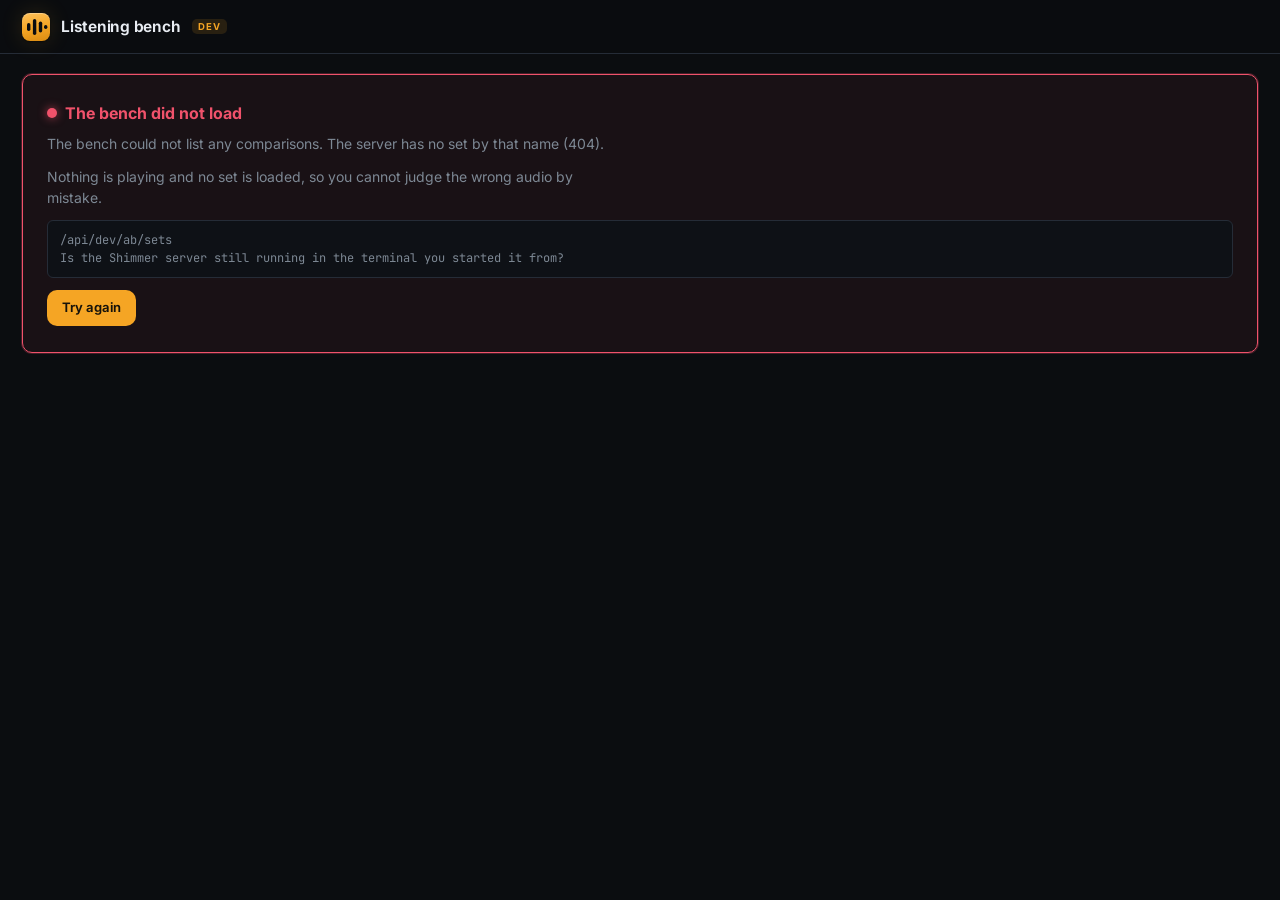
==== commit 757989c3: "Logomark: solid amber chip with the bars knocked out" ====
--- a/static/ab/index.html
+++ b/static/ab/index.html
@@ -55,35 +55,54 @@
        -webkit-backdrop-filter: blur(14px) saturate(1.3);
        border-bottom: 1px solid var(--line); }
 
-.brand { display: flex; align-items: center; gap: 10px; flex: none; }
+.brand { display: flex; align-items: center; gap: 11px; flex: none; }
 /* Four bars at unequal heights: the thing the page is for, at 30 px. */
-.glyph { display: grid; place-items: center; width: 30px; height: 30px;
-         flex: none; border-radius: 9px;
-         background: linear-gradient(155deg, rgba(245,165,36,.24),
-                                     rgba(245,165,36,.05));
-         border: 1px solid rgba(245,165,36,.32);
-         box-shadow: inset 0 1px 0 rgba(255,255,255,.07),
-                     0 0 18px rgba(245,165,36,.07); }
-.glyph svg { display: block; fill: var(--amber); }
-.name { font-size: 15px; font-weight: 650; color: var(--fg-0);
-        letter-spacing: -.01em; }
-/* "dev" is a label about the build, not part of the title. */
+/* Solid amber, bars punched out in the page's own background. Amber-on-
+   amber was the fault: figure and ground have to differ in value, not only
+   in alpha. */
+.glyph { display: block; width: 28px; height: 28px; flex: none;
+         border-radius: 8px;
+         background: linear-gradient(168deg, #ffc25c 0%, var(--amber) 52%,
+                                     #d98b12 100%);
+         box-shadow: inset 0 1px 0 rgba(255,255,255,.28),
+                     0 1px 2px rgba(0,0,0,.5),
+                     0 0 22px rgba(245,165,36,.16); }
+.glyph svg { display: block; fill: var(--bg-0); overflow: visible; }
+/* Four bars that rest when paused and move when playing. Purely a CSS
+   animation on the mark: nothing is tapped off the audio, because the one
+   thing this page must never do is change what you are judging. */
+.glyph rect { transform-origin: 14px 14px; }
+.glyph.playing rect { animation: lvl 880ms ease-in-out infinite; }
+.glyph.playing rect:nth-child(2) { animation-duration: 610ms;
+                                   animation-delay: -.21s; }
+.glyph.playing rect:nth-child(3) { animation-duration: 1180ms;
+                                   animation-delay: -.53s; }
+.glyph.playing rect:nth-child(4) { animation-duration: 740ms;
+                                   animation-delay: -.36s; }
+@keyframes lvl { 0%, 100% { transform: scaleY(.4); }
+                 50%      { transform: scaleY(1); } }
+@media (prefers-reduced-motion: reduce) { .glyph.playing rect { animation: none; } }
+.name { font-size: 15.5px; font-weight: 650; color: var(--fg-0);
+        letter-spacing: -.015em; }
+/* A label on the mark, not a control beside the title: no border, and the
+   mark's own colour so it joins the lockup instead of competing with it. */
 .tag { font-size: 9.5px; font-weight: 700; text-transform: uppercase;
-       letter-spacing: .12em; color: var(--fg-3); border: 1px solid var(--line-2);
-       border-radius: 999px; padding: 3px 7px 2px; line-height: 1; }
-
-/* How far through the bench you are, as a bar and as the number. Counting
-   thirty-six pips to answer "how much is left" is not reading. */
+       letter-spacing: .13em; color: var(--amber); border: 0;
+       background: rgba(245,165,36,.13); border-radius: 5px;
+       padding: 3px 6px 2px; line-height: 1; }
+
+/* How far through the bench you are. The figure says what the bar measures,
+   so the bar needs no legend of its own. */
 .prog { margin-left: auto; display: flex; align-items: center;
         gap: var(--gap-3); flex: none; }
 .prog-txt { font-family: var(--font-mono); font-size: 12px; color: var(--fg-2);
-            white-space: nowrap; }
-.prog-track { width: 140px; height: 6px; border-radius: 999px;
+            white-space: nowrap; font-variant-numeric: tabular-nums; }
+.prog-track { width: 132px; height: 6px; border-radius: 999px;
               background: var(--bg-3); border: 1px solid var(--line);
               overflow: hidden; flex: none; }
 .prog-track i { display: block; height: 100%; border-radius: 999px;
                 background: linear-gradient(90deg, var(--success), #8ef0b0);
-                transition: width .35s cubic-bezier(.4, 0, .2, 1); }
+                transition: width .4s cubic-bezier(.4, 0, .2, 1); }
 @media (max-width: 620px) { .prog-track { display: none; } }
 @media (prefers-reduced-motion: reduce) { .prog-track i { transition: none; } }
 
@@ -415,12 +434,12 @@
 
   <header class="top">
     <div class="brand">
-      <span class="glyph" aria-hidden="true"><svg viewBox="0 0 20 20"
-        width="19" height="19"><rect x="1.6" y="7" width="2.7" height="6"
-        rx="1.35"/><rect x="6.2" y="3.2" width="2.7" height="13.6" rx="1.35"
-        opacity=".85"/><rect x="10.8" y="5.6" width="2.7" height="8.8"
-        rx="1.35" opacity=".7"/><rect x="15.4" y="8.4" width="2.7" height="3.2"
-        rx="1.35" opacity=".55"/></svg></span>
+      <span class="glyph" aria-hidden="true"><svg viewBox="0 0 28 28"
+        width="28" height="28"><rect x="5" y="10" width="3.4" height="8"
+        rx="1.7"/><rect x="10.9" y="6" width="3.4" height="16"
+        rx="1.7"/><rect x="16.8" y="8.5" width="3.4" height="11"
+        rx="1.7"/><rect x="22" y="12" width="3.4" height="4"
+        rx="1.7"/></svg></span>
       <span class="name">Listening bench</span>
       <span class="tag">dev</span>
     </div>
@@ -872,11 +891,13 @@
 
 function play() { if (!cur || !buffers.length) return;
                   ctx.resume(); build(); playing = true;
+                  document.querySelector('.glyph').classList.add('playing');
                   $('play').innerHTML = '❚❚ Pause <kbd>space</kbd>'; }
 function stop() {
   if (playing && ctx) startOffset = pos();
   sources.forEach(s => { try { s.stop(); } catch (e) {} });
   sources = []; playing = false;
+  document.querySelector('.glyph').classList.remove('playing');
   if ($('play')) $('play').innerHTML = '▶ Play <kbd>space</kbd>';
 }
 function pos() {
@@ -1380,7 +1401,8 @@
   byId_ = new Map(rows_.map(r => [r.id, r]));
   const doneAll = rows_.filter(r => r.judged).length;
   $('prog').hidden = !rows_.length;
-  $('benchcount').textContent = `${doneAll} of ${rows_.length} judged`;
+  $('benchcount').textContent =
+    `${doneAll} of ${rows_.length} on the bench judged`;
   $('progfill').style.width =
     (rows_.length ? (100 * doneAll / rows_.length) : 0).toFixed(1) + '%';
   renderPicker();
@@ -1423,7 +1445,13 @@
   const done = rs.filter(r => r.judged).length;
   $('roundgroup').textContent = row.group.name;
   $('roundwhat').textContent = row.group.what;
-  $('roundcount').textContent = `${done} of ${rs.length} in this group`;
+  // Say the scope, or the number beside it in the header looks like a
+  // contradiction instead of a subtotal.
+  const all = done === rs.length && rs.length > 0;
+  $('roundcount').textContent = all
+    ? `all ${rs.length} in this group judged`
+    : `${done} of ${rs.length} in this group judged`;
+  $('roundcount').classList.toggle('ok', all);
   $('pips').innerHTML = rs.map((r, i) =>
     `<button class="pip" data-id="${esc(r.id)}" data-judged="${!!r.judged}"` +
     ` aria-current="${r.id === id}" title="${esc(r.title || r.id)}` +
@@ -1661,7 +1689,11 @@
   }
   if (!ids.length) { showEmpty(); $('round').hidden = true; return; }
   $('sets').disabled = false; $('prev').disabled = false; $('next').disabled = false;
-  await open_(ids[0]);
+  // The groups are ordered by what still needs deciding, so the first of them
+  // is often the one already finished. Landing on eight judged pips with
+  // nothing to do is not a starting point.
+  const first = rows_.find(r => !r.judged);
+  await open_(first ? first.id : ids[0]);
 }
 /* ── ABX: is the difference audible at all? ──────────────────────────────
    Every round this project has run wrote down a preference without first
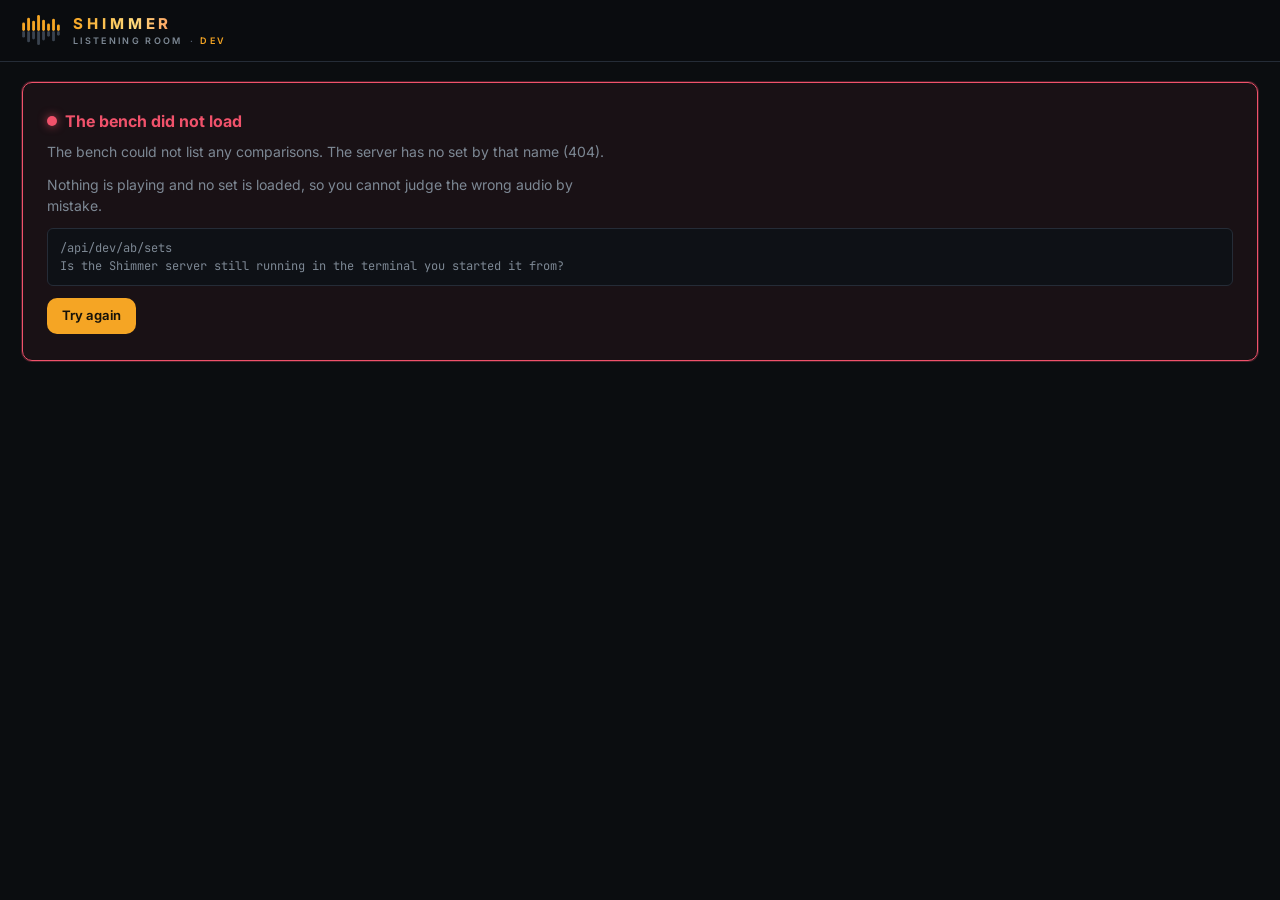
==== commit eb8d78bc: "Listening room: Shimmer's wordmark and the mirror mark" ====
--- a/static/ab/index.html
+++ b/static/ab/index.html
@@ -3,7 +3,7 @@
 <head>
 <meta charset="utf-8">
 <meta name="viewport" content="width=device-width, initial-scale=1">
-<title>Listening bench · Shimmer</title>
+<title>Shimmer · Listening room</title>
 <link rel="preconnect" href="https://fonts.googleapis.com">
 <link rel="preconnect" href="https://fonts.gstatic.com" crossorigin>
 <link rel="stylesheet"
@@ -49,47 +49,64 @@
    so the blurred surface reaches both edges instead of floating in a gutter. */
 .top { position: sticky; top: 0; z-index: 20;
        display: flex; align-items: center; gap: var(--gap-3);
-       height: 54px; margin: -14px -22px var(--gap-4); padding: 0 22px;
+       height: 62px; margin: -14px -22px var(--gap-4); padding: 0 22px;
        background: color-mix(in srgb, var(--bg-0) 78%, transparent);
        backdrop-filter: blur(14px) saturate(1.3);
        -webkit-backdrop-filter: blur(14px) saturate(1.3);
        border-bottom: 1px solid var(--line); }
 
-.brand { display: flex; align-items: center; gap: 11px; flex: none; }
+.brand { display: flex; align-items: center; gap: 13px; flex: none; }
 /* Four bars at unequal heights: the thing the page is for, at 30 px. */
-/* Solid amber, bars punched out in the page's own background. Amber-on-
-   amber was the fault: figure and ground have to differ in value, not only
-   in alpha. */
-.glyph { display: block; width: 28px; height: 28px; flex: none;
-         border-radius: 8px;
-         background: linear-gradient(168deg, #ffc25c 0%, var(--amber) 52%,
-                                     #d98b12 100%);
-         box-shadow: inset 0 1px 0 rgba(255,255,255,.28),
-                     0 1px 2px rgba(0,0,0,.5),
-                     0 0 22px rgba(245,165,36,.16); }
-.glyph svg { display: block; fill: var(--bg-0); overflow: visible; }
-/* Four bars that rest when paused and move when playing. Purely a CSS
-   animation on the mark: nothing is tapped off the audio, because the one
-   thing this page must never do is change what you are judging. */
-.glyph rect { transform-origin: 14px 14px; }
-.glyph.playing rect { animation: lvl 880ms ease-in-out infinite; }
-.glyph.playing rect:nth-child(2) { animation-duration: 610ms;
-                                   animation-delay: -.21s; }
-.glyph.playing rect:nth-child(3) { animation-duration: 1180ms;
-                                   animation-delay: -.53s; }
-.glyph.playing rect:nth-child(4) { animation-duration: 740ms;
-                                   animation-delay: -.36s; }
-@keyframes lvl { 0%, 100% { transform: scaleY(.4); }
+/* The mirror: a waveform and its twin, one version against the other. No
+   container and no gradient inside it — sixteen bars at 29 px need figure
+   and ground to differ in value, which is what sank the amber-on-amber
+   chip that came before. */
+.glyph { display: block; flex: none; }
+.glyph svg { display: block; overflow: visible; }
+.glyph .up rect { fill: var(--amber); }
+.glyph .dn rect { fill: #3a434f; }
+/* The two halves move while audio plays, out of phase with each other, so
+   the mark says the transport is running. CSS only: nothing is tapped off
+   the audio graph, because the one thing this page must never do is change
+   what is being judged. */
+.glyph .up rect { transform-origin: 50% 100%; }
+.glyph .dn rect { transform-origin: 50% 0%; }
+.glyph.playing rect { animation: lvl 900ms ease-in-out infinite; }
+.glyph.playing rect:nth-child(2n) { animation-duration: 640ms;
+                                    animation-delay: -.23s; }
+.glyph.playing rect:nth-child(3n) { animation-duration: 1160ms;
+                                    animation-delay: -.51s; }
+.glyph.playing .dn rect { animation-delay: -.37s; }
+@keyframes lvl { 0%, 100% { transform: scaleY(.42); }
                  50%      { transform: scaleY(1); } }
-@media (prefers-reduced-motion: reduce) { .glyph.playing rect { animation: none; } }
-.name { font-size: 15.5px; font-weight: 650; color: var(--fg-0);
-        letter-spacing: -.015em; }
-/* A label on the mark, not a control beside the title: no border, and the
-   mark's own colour so it joins the lockup instead of competing with it. */
-.tag { font-size: 9.5px; font-weight: 700; text-transform: uppercase;
-       letter-spacing: .13em; color: var(--amber); border: 0;
-       background: rgba(245,165,36,.13); border-radius: 5px;
-       padding: 3px 6px 2px; line-height: 1; }
+
+/* Shimmer's own wordmark, lifted from layout.css because this page does not
+   load it: heavy uppercase, wide tracking, a gradient swept through the
+   letters. The app's rail reads SHIMMER over "AI-track mastering"; this
+   surface reads SHIMMER over what this surface is. */
+.lockup { display: block; line-height: 1; }
+.aurora-wm { display: block; font-weight: 750; font-size: 15px;
+             text-transform: uppercase; letter-spacing: .26em;
+             margin-right: -.26em;
+             background: linear-gradient(100deg,
+                 var(--amber) 0%, #ffd97a 18%, var(--gold) 38%,
+                 #f472b6 55%, var(--amber) 75%, #ffd97a 100%);
+             background-size: 220% 100%;
+             -webkit-background-clip: text; background-clip: text;
+             -webkit-text-fill-color: transparent; color: transparent;
+             animation: aurora-sweep 7s linear infinite; }
+@keyframes aurora-sweep { to { background-position: -220% 0; } }
+.lockup small { display: block; margin-top: 5px; font-size: 9px;
+                font-weight: 600; text-transform: uppercase;
+                letter-spacing: .26em; margin-right: -.26em;
+                color: var(--fg-2); }
+.lockup small i { font-style: normal; color: var(--amber); }
+.lockup small i::before { content: '\00b7'; color: var(--fg-3);
+                          margin: 0 5px 0 3px; }
+@media (prefers-reduced-motion: reduce) {
+  .aurora-wm { animation: none; }
+  .glyph.playing rect { animation: none; }
+}
 
 /* How far through the bench you are. The figure says what the bar measures,
    so the bar needs no legend of its own. */
@@ -434,14 +451,25 @@
 
   <header class="top">
     <div class="brand">
-      <span class="glyph" aria-hidden="true"><svg viewBox="0 0 28 28"
-        width="28" height="28"><rect x="5" y="10" width="3.4" height="8"
-        rx="1.7"/><rect x="10.9" y="6" width="3.4" height="16"
-        rx="1.7"/><rect x="16.8" y="8.5" width="3.4" height="11"
-        rx="1.7"/><rect x="22" y="12" width="3.4" height="4"
-        rx="1.7"/></svg></span>
-      <span class="name">Listening bench</span>
-      <span class="tag">dev</span>
+      <span class="glyph" aria-hidden="true"><svg viewBox="0 0 40 34"
+        width="38" height="32"><g class="up"><rect x="0" y="8" width="3"
+        height="9" rx="1.5"/><rect x="5.3" y="3" width="3" height="14"
+        rx="1.5"/><rect x="10.6" y="6" width="3" height="11" rx="1.5"/><rect
+        x="15.9" y="0" width="3" height="17" rx="1.5"/><rect x="21.2" y="5"
+        width="3" height="12" rx="1.5"/><rect x="26.5" y="9" width="3"
+        height="8" rx="1.5"/><rect x="31.8" y="4" width="3" height="13"
+        rx="1.5"/><rect x="37" y="10" width="3" height="7" rx="1.5"/></g>
+        <g class="dn"><rect x="0" y="17" width="3" height="7" rx="1.5"/><rect
+        x="5.3" y="17" width="3" height="12" rx="1.5"/><rect x="10.6" y="17"
+        width="3" height="9" rx="1.5"/><rect x="15.9" y="17" width="3"
+        height="15" rx="1.5"/><rect x="21.2" y="17" width="3" height="10"
+        rx="1.5"/><rect x="26.5" y="17" width="3" height="6" rx="1.5"/><rect
+        x="31.8" y="17" width="3" height="11" rx="1.5"/><rect x="37" y="17"
+        width="3" height="5" rx="1.5"/></g></svg></span>
+      <span class="lockup">
+        <span class="aurora-wm">Shimmer</span>
+        <small>Listening room <i>dev</i></small>
+      </span>
     </div>
     <div class="prog" id="prog" hidden>
       <span class="prog-txt" id="benchcount"></span>
@@ -1401,8 +1429,7 @@
   byId_ = new Map(rows_.map(r => [r.id, r]));
   const doneAll = rows_.filter(r => r.judged).length;
   $('prog').hidden = !rows_.length;
-  $('benchcount').textContent =
-    `${doneAll} of ${rows_.length} on the bench judged`;
+  $('benchcount').textContent = `${doneAll} of ${rows_.length} judged`;
   $('progfill').style.width =
     (rows_.length ? (100 * doneAll / rows_.length) : 0).toFixed(1) + '%';
   renderPicker();
@@ -1541,7 +1568,7 @@
            id: first.id});
     } else {
       say(`Saved. All ${rs.length} judged in ${row2.group.name}, ` +
-          `and every set on the bench has a verdict.`);
+          `and every set in the room has a verdict.`);
     }
   }
 }
